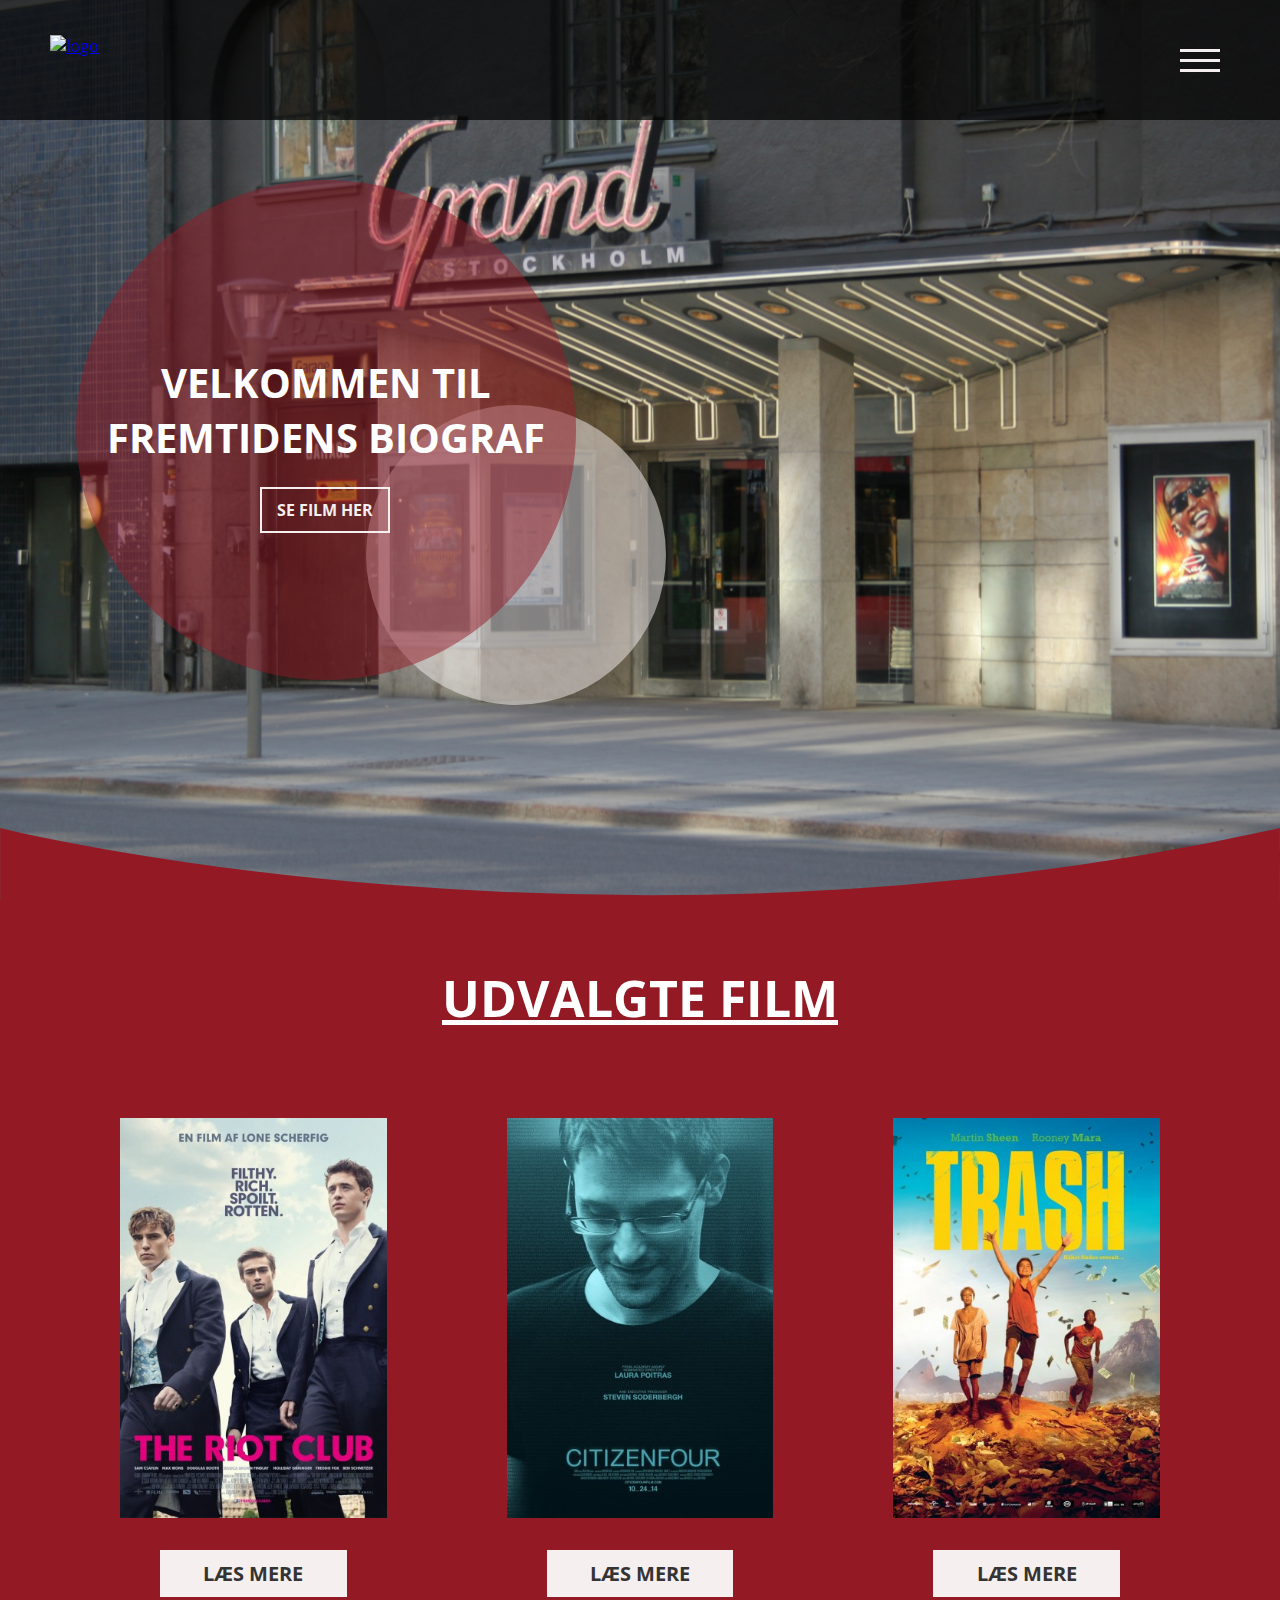
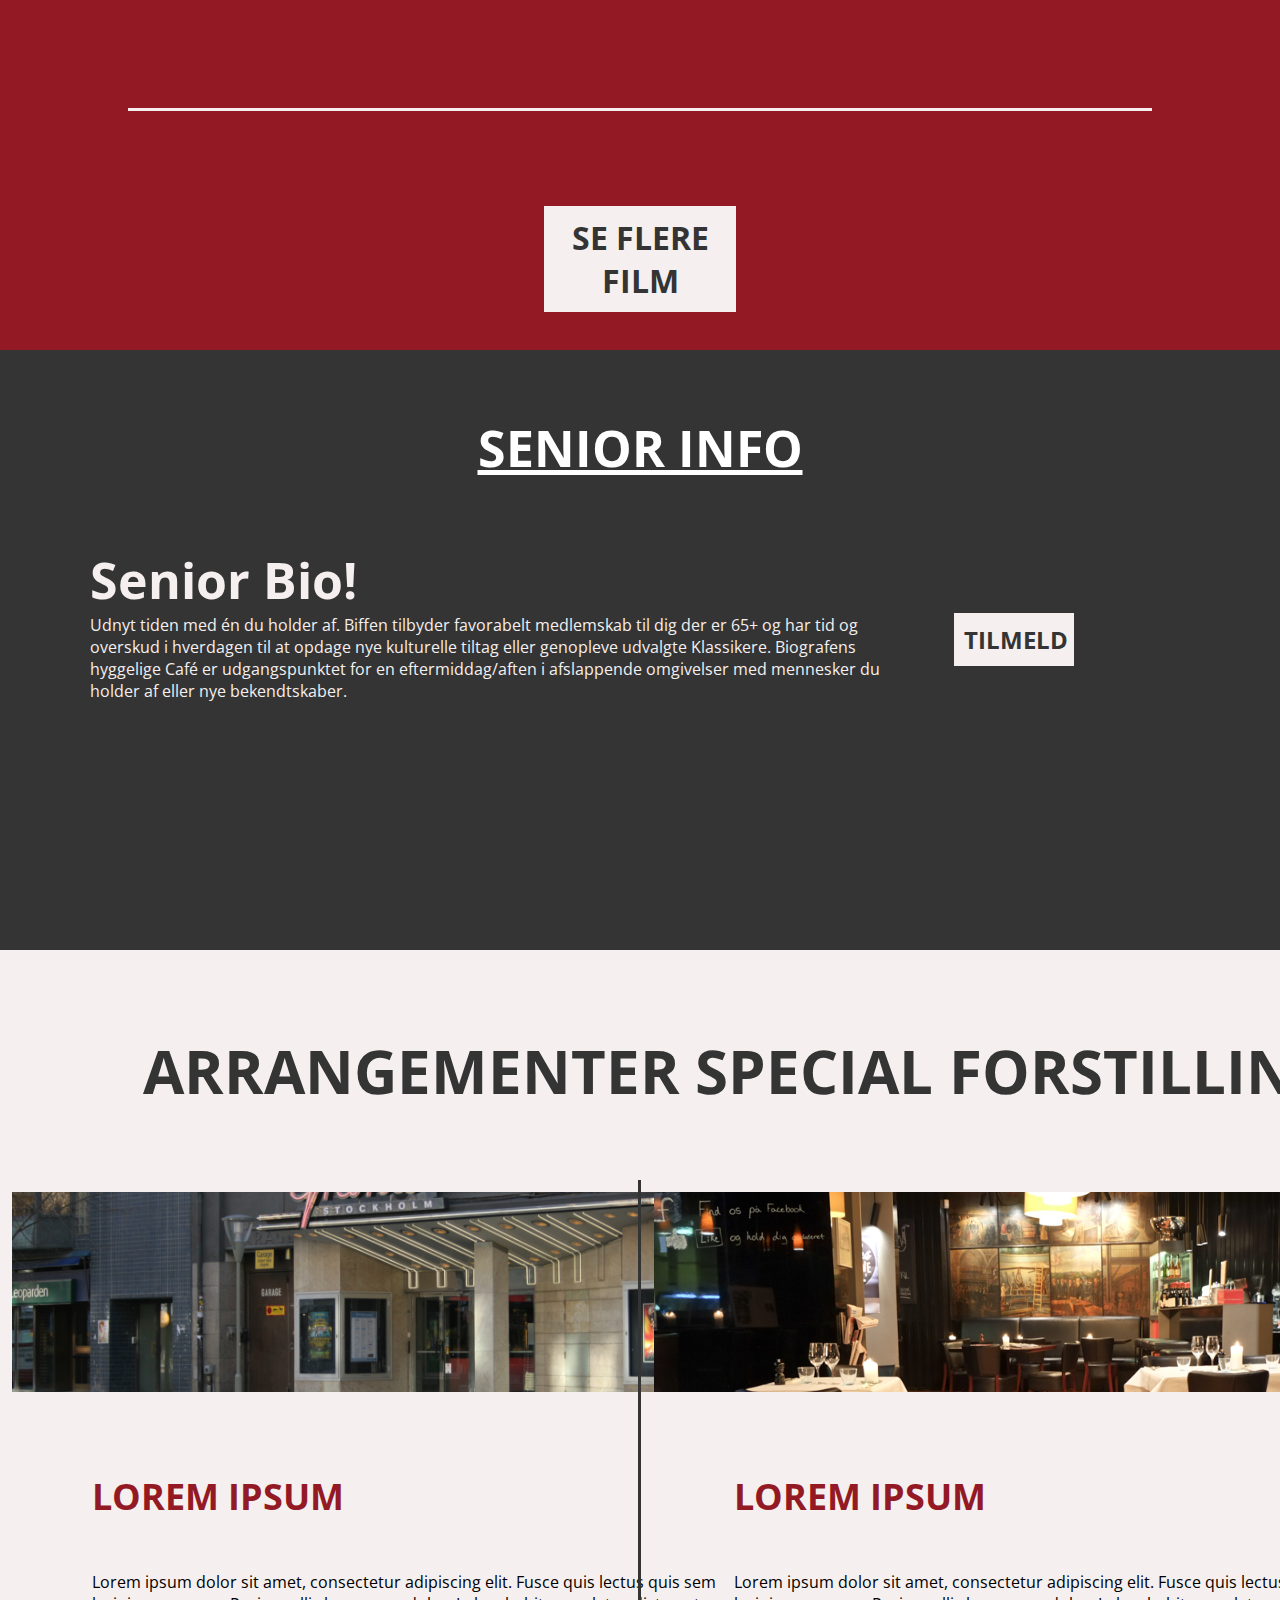
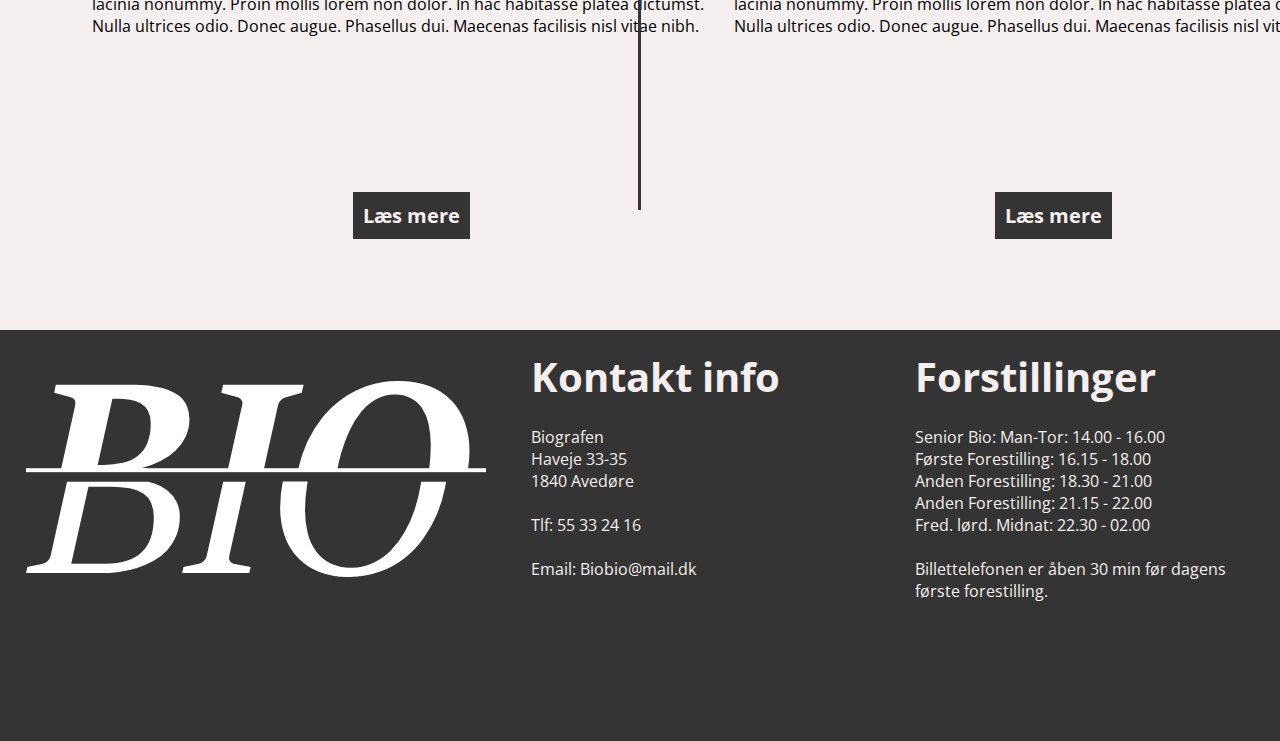
==== index.html @ 758a66e5 "Merge branch 'Oliver' into master" ====
<!DOCTYPE html>
<html lang="en">
<head>
    <meta charset="UTF-8">
    <meta name="viewport" content="width=device-width, initial-scale=1.0">
    <link href="https://fonts.googleapis.com/css2?family=Open+Sans&display=swap" rel="stylesheet">
    <link rel="stylesheet" href="./css/main.css">
    <link rel="stylesheet" href="./css/navfooter.css">
    <title>BioBio</title>
</head>
<body>
    <header>
        <section class="header-container">
            <section class="nav-bg"></section>
            <nav class="navbar">
                <a href="./index.html" class="logo">
                    <img src="./img/biobiologo.svg" alt="logo" />
                </a>
                <div class="hamburger-menu">
                    <div class="line line1"></div>
                    <div class="line line2"></div>
                    <div class="line line3"></div>
                </div>
                
                <ul class="nav-list">
                    <li class="nav-item">
                        <a href="./index.html" class="nav-link">forside</a>
                    </li>
                    <li class="nav-item">
                        <a href="/arrspec.html" class="nav-link">arrangementer</a>
                    </li>
                    <li class="nav-item">
                        <a href="/arrspec.html" class="nav-link">special forstillinger</a>
                    </li>
                    <li class="nav-item">
                        <a href="./film.html" class="nav-link">film</a>
                    </li>
                    <li class="nav-item">
                        <a href="./senior-sign-up.html" class="nav-link">tilmeld</a>
                    </li>
                    <li class="nav-item">
                        <a href="./contact.html" class="nav-link">kontakt</a>
                    </li>
                </ul>
            </nav>
        </section>
    </header>

    <main class="main">
        <section class="hero">
            <div class="hero-circle">
                <section class="hero-content">
                    <h1>Velkommen til <br/> fremtidens biograf</h1>
                    <button onclick="window.location.href='/film.html'"><p>Se film her</p></button>
                </section>
            </div>
            <div class="hero-circle2"></div>
            <img class="section-img" src="./img/Path 7.svg">
        </section>
        
        <section class="highlight-section">
       
            <section class="highlight-header">
                <h3>Udvalgte film</h3>
            </section>
            <section class="highlight-films">

                <section class="highlight-film">
                    <img src="./img/Poster-Riot.jpg" alt="Movie poster">
                    <button onclick="window.location.href='#'">LÆS MERE</button>
                </section>
                <section class="highlight-film">
                    <img src="/img/Poster-Citizenfour.jpg" alt="Movie poster">
                    <button onclick="window.location.href='#'">LÆS MERE</button>
                </section>
                <section class="highlight-film">
                    <img src="/img/Poster-Trash.jpg" alt="Movie poster">
                    <button onclick="window.location.href='#'">LÆS MERE</button>
                </section>
            </section>

                    <div class="section-line"></div>
                    <button onclick="window.location.href='/film.html'">SE FLERE FILM</button>
        </section>

        <section class="senior-section-info">
            <section class="highlight-header">
                <h3>Senior Info</h3>
            </section>
            <section id="senior">
                <article class="senior-info">
                    <h3 class="senior-header">Senior Bio!</h3>
                    <p class="senior-text">
                        Udnyt tiden med én du holder af. Biffen tilbyder favorabelt medlemskab til dig der er 65+ og har tid og overskud i hverdagen til at opdage nye kulturelle tiltag eller genopleve udvalgte Klassikere.
                        Biografens hyggelige Café er udgangspunktet for en eftermiddag/aften i afslappende omgivelser med mennesker du holder af eller nye bekendtskaber.
                    </p>
                </article>
                <section>
                    <button>tilmeld</button>
                </section>
            </section>
        </section>

        <section class="arrspec-section">
            <article class="arrspec-article">
                <div class="arrspec-header">
                    <h2>ARRANGEMENTER</h2>
                </div>
                <img src="./img/arrangementer-pic.png">
                <section class="arrspec-text">
                    <h3>LOREM IPSUM</h3>
                    <p>Lorem ipsum dolor sit amet, consectetur adipiscing elit. 
                        Fusce quis lectus quis sem lacinia nonummy. 
                        Proin mollis lorem non dolor. In hac habitasse 
                        platea dictumst. Nulla ultrices odio. Donec augue. 
                        Phasellus dui. Maecenas facilisis nisl vitae nibh.</p>
                </section>
                <button>Læs mere</button>
            </article>

                <div class="arrspec-middle"></div>

            <article class="arrspec-article">
                <div class="arrspec-header">
                    <h2>SPECIAL FORSTILLINGER</h2>
                </div>
                <img src="./img/Café_01.png">
                <section class="arrspec-text">
                    <h3>LOREM IPSUM</h3>
                    <p>Lorem ipsum dolor sit amet, consectetur adipiscing elit. 
                        Fusce quis lectus quis sem lacinia nonummy. 
                        Proin mollis lorem non dolor. In hac habitasse 
                        platea dictumst. Nulla ultrices odio. Donec augue. 
                        Phasellus dui. Maecenas facilisis nisl vitae nibh.</p>
                </section>
                <div>
                <button>Læs mere</button>
                </div>
            </article>
        </section>
    </main>

    <footer class="footer">
        <section class="footer-logo">
            <img src="./img/BiobioLogo.svg" alt="logo">
        </section>
        <section class="footer-contact">
            <h1 class="footer-header"> Kontakt info</h1>
            <ul>
                <li class="footer-link">
                    <p><br/>
                    Biografen<br/>
                    Haveje 33-35<br/>
                    1840 Avedøre
                    </p>
                </li>
                <li class="footer-link">
                    <p><br/>
                     Tlf: 55 33 24 16   
                    </p>
                </li>
                <li class="footer-link">
                    <p><br/>
                        Email: Biobio@mail.dk
                    </p>
                </li>
            </ul>
        </section>
        <section class="footer-about">
            <h1 class="footer-header"> Forstillinger</h1>
            <ul>
                <li class="footer-link">
                    <p><br/>
                        Senior Bio: Man-Tor: 14.00 - 16.00<br />

                        Første Forestilling: 16.15 - 18.00 <br />
                        Anden Forestilling:	18.30 - 21.00 <br />
                        Anden Forestilling:	21.15 - 22.00 <br />
                        
                        Fred. lørd. Midnat:	22.30 - 02.00 <br/>
                    </p>
                </li>
                <li class="footer-link">
                    <p><br/>
                        Billettelefonen er åben 30 min før dagens første forestilling.  
                    </p>
                </li>
            </ul>
        </section>
    </footer>

    <script src="./js/script.js"></script>
    <script src="./js/nav.js"></script>
</body>
</html>
---- css/main.css ----
* {
  font-family: 'Open Sans', sans-serif;
  padding: 0;
  margin: 0;
}

h1 {
  font-size: 40px;
}

h2 {
  font-size: 60px;
}

h3 {
  font-size: 50px;
}

p {
  font-size: 16px;
}

button {
  cursor: pointer;
}

.hero {
  height: 100vh;
  background-image: url(/img/Biografen_Grand_Stockholm.png);
  background-position: center;
  background-repeat: no-repeat;
  background-size: cover;
}

.section-img {
  position: absolute;
  bottom: -1px;
  left: 0;
  width: 100%;
}

.hero-circle {
  position: absolute;
  top: 20%;
  right: 55%;
  color: white;
  z-index: 4;
  border-radius: 50%;
  background-color: rgba(147, 26, 37, 0.5);
  height: 500px;
  width: 500px;
}

.hero-circle2 {
  position: absolute;
  top: 45%;
  right: 48%;
  color: white;
  z-index: 3;
  border-radius: 50%;
  background-color: rgba(245, 239, 239, 0.5);
  height: 300px;
  width: 300px;
}

.hero-content {
  margin: 6%;
  margin-top: 35%;
}

.hero-content button {
  background-color: transparent;
  padding: 10px;
  padding-left: 15px;
  padding-right: 15px;
  border: 2px solid #f5efef;
  color: #f5efef;
  text-transform: uppercase;
  margin-left: 35%;
  margin-top: 5%;
  font-weight: bold;
  cursor: pointer;
}

.hero-content button:hover {
  background-color: #f5efef;
  color: #931a25;
  border-color: transparent;
}

.hero-content h1 {
  font-weight: bold;
  text-transform: uppercase;
  text-align: center;
}

.highlight-section {
  position: relative;
  width: 100%;
  height: 1050px;
  background-color: #931a25;
  display: -ms-grid;
  display: grid;
}

.highlight-section button {
  width: 15%;
  font-size: 32px;
  font-weight: bolder;
  margin: auto;
  padding: 10px;
  color: #343434;
  background-color: #f5efef;
  border: none;
  margin-bottom: 3%;
}

.highlight-section button:hover {
  color: #f5efef;
  background-color: #343434;
}

.highlight-header {
  display: -ms-grid;
  display: grid;
  -webkit-box-pack: center;
      -ms-flex-pack: center;
          justify-content: center;
  color: white;
  padding: 5%;
  text-decoration: underline;
  text-transform: uppercase;
}

.highlight-films {
  display: -ms-grid;
  display: grid;
  -ms-grid-columns: auto auto auto;
      grid-template-columns: auto auto auto;
  -webkit-box-pack: space-evenly;
      -ms-flex-pack: space-evenly;
          justify-content: space-evenly;
}

.highlight-film {
  display: -ms-grid;
  display: grid;
  -ms-grid-rows: auto auto;
      grid-template-rows: auto auto;
}

.highlight-film img {
  height: 400px;
}

.highlight-film button {
  width: 70%;
  padding: 10px;
  font-size: 20px;
  font-weight: bolder;
  margin: auto;
  margin-top: 20px;
  border: none;
  color: #343434;
  background-color: #f5efef;
}

.highlight-film button:hover {
  color: #f5efef;
  background-color: #343434;
}

.section-line {
  height: 3px;
  width: 80%;
  background-color: #f5efef;
  margin: auto;
  margin-top: 100px;
  margin-bottom: 50px;
}

.senior-section-info {
  width: 100%;
  height: 600px;
  background-color: #343434;
}

#senior {
  display: -ms-grid;
  display: grid;
  -ms-grid-columns: 70% 30%;
      grid-template-columns: 70% 30%;
  -webkit-box-align: center;
      -ms-flex-align: center;
          align-items: center;
}

#senior button {
  margin-left: 15%;
  margin-top: 8%;
  padding: 10px;
  width: 120px;
  font-size: 24px;
  text-transform: uppercase;
  font-weight: bolder;
  border: none;
  color: #343434;
  background-color: #f5efef;
}

#senior button:hover {
  color: #f5efef;
  background-color: #343434;
  border: 2px solid #f5efef;
}

.senior-info {
  display: -ms-grid;
  display: grid;
  color: #f5efef;
  margin-left: 10%;
  -webkit-box-pack: center;
      -ms-flex-pack: center;
          justify-content: center;
}

.arrspec-section {
  width: 100%;
  height: 100vh;
  background-color: #f5efef;
  display: -ms-grid;
  display: grid;
  padding-top: 80px;
  -ms-grid-columns: 48% 4px 48%;
      grid-template-columns: 48% 4px 48%;
  -webkit-box-pack: space-evenly;
      -ms-flex-pack: space-evenly;
          justify-content: space-evenly;
}

.arrspec-article {
  display: -ms-grid;
  display: grid;
  justify-items: center;
  -ms-grid-rows: auto;
      grid-template-rows: auto;
  height: 400px;
}

.arrspec-article button {
  padding: 10px;
  font-size: 20px;
  font-weight: bolder;
  margin: auto;
  margin-top: 20px;
  border: none;
  color: #f5efef;
  background-color: #343434;
}

.arrspec-article button:hover {
  color: #343434;
  background-color: #f5efef;
  border: 2px solid #343434;
}

.arrspec-article img {
  margin-top: 10%;
}

.arrspec-middle {
  height: 70%;
  width: 3px;
  background-color: #343434;
  margin-top: 150px;
}

.arrspec-header {
  color: #343434;
  margin: auto;
}

.arrspec-text {
  height: 300px;
  margin-top: 10%;
}

.arrspec-text h3 {
  color: #931a25;
  margin: auto;
  width: 80%;
  font-size: 36px;
}

.arrspec-text p {
  margin: auto;
  margin-top: 50px;
  width: 80%;
}

@media (max-device-width: 667px) {
  .nav-link {
    font-size: 24px;
  }
  .hero {
    height: 375px;
  }
  .section-img {
    position: absolute;
    top: 355px;
    width: 100%;
  }
  .hero-circle {
    position: absolute;
    top: 15%;
    right: 20%;
    color: white;
    z-index: 4;
    border-radius: 50%;
    background-color: rgba(147, 26, 37, 0.5);
    height: 200px;
    width: 200px;
  }
  .hero-circle2 {
    position: absolute;
    top: 30%;
    right: 10%;
    color: white;
    z-index: 3;
    border-radius: 50%;
    background-color: rgba(245, 239, 239, 0.5);
    height: 100px;
    width: 100px;
  }
  .hero-content {
    margin: 1%;
    margin-top: 35%;
  }
  .hero-content button {
    background-color: transparent;
    padding: 2px;
    padding-left: 5px;
    padding-right: 5px;
    margin-left: 25%;
    margin-top: 5%;
  }
  .hero-content button p {
    font-size: 10px;
  }
  .hero-content h1 {
    margin-left: 5%;
    font-size: 16px;
  }
  .highlight-section {
    position: relative;
    width: 100%;
    height: 1400px;
    background-color: #931a25;
    display: -ms-grid;
    display: grid;
  }
  .highlight-section button {
    width: 40%;
    height: 45px;
    font-size: 18px;
    font-weight: bolder;
    margin-top: 20px;
    padding: 8px;
    color: #f5efef;
    background-color: #343434;
    border: 1px solid #f5efef;
    margin-bottom: 50px;
  }
  .highlight-section button:hover {
    color: #343434;
    background-color: #f5efef;
  }
  .highlight-header {
    display: -ms-grid;
    display: grid;
    -webkit-box-pack: center;
        -ms-flex-pack: center;
            justify-content: center;
    color: white;
    padding: 5%;
    text-decoration: underline;
    text-transform: uppercase;
  }
  .highlight-header h3 {
    font-size: 24px;
  }
  .highlight-films {
    display: -ms-grid;
    display: grid;
    -ms-grid-columns: auto;
        grid-template-columns: auto;
    -webkit-box-pack: space-evenly;
        -ms-flex-pack: space-evenly;
            justify-content: space-evenly;
  }
  .highlight-film {
    display: -ms-grid;
    display: grid;
    -ms-grid-rows: auto auto;
        grid-template-rows: auto auto;
  }
  .highlight-film img {
    height: 300px;
  }
  .highlight-film button {
    width: 70%;
    padding: 5px;
    font-size: 16px;
    font-weight: bolder;
    margin: auto;
    margin-top: 20px;
    margin-bottom: 20px;
    border: none;
    color: #343434;
    background-color: #f5efef;
  }
  .highlight-film button:hover {
    color: #f5efef;
    background-color: #343434;
  }
  .section-line {
    height: 3px;
    width: 80%;
    background-color: #f5efef;
    margin: auto;
    margin-top: 30px;
  }
  .senior-section-info {
    height: 500px;
  }
  #senior {
    -ms-grid-columns: auto;
        grid-template-columns: auto;
  }
  .senior-info {
    display: -ms-grid;
    display: grid;
    color: #f5efef;
    margin-left: 10%;
    -webkit-box-pack: center;
        -ms-flex-pack: center;
            justify-content: center;
    height: 300px;
  }
  .senior-info .senior-header {
    font-size: 24px;
  }
  .senior-info .senior-text {
    font-size: 16px;
    margin-top: 5%;
  }
  .arrspec-section {
    width: 100%;
    height: 1300px;
    background-color: #f5efef;
    display: -ms-grid;
    display: grid;
    padding-top: 80px;
    -ms-grid-columns: auto;
        grid-template-columns: auto;
    -webkit-box-pack: space-evenly;
        -ms-flex-pack: space-evenly;
            justify-content: space-evenly;
  }
  .arrspec-article {
    display: -ms-grid;
    display: grid;
    justify-items: center;
    -ms-grid-rows: auto;
        grid-template-rows: auto;
    height: 400px;
  }
  .arrspec-article button {
    padding: 10px;
    font-size: 20px;
    font-weight: bolder;
    margin: auto;
    margin-top: 50px;
    border: none;
    color: #f5efef;
    background-color: #343434;
  }
  .arrspec-article button:hover {
    color: #343434;
    background-color: #f5efef;
    border: 2px solid #343434;
  }
  .arrspec-article img {
    margin-top: 10%;
    width: 90%;
  }
  .arrspec-middle {
    height: 3px;
    width: 70%;
    background-color: #343434;
    margin: 0;
    margin-left: auto;
    margin-right: auto;
  }
  .arrspec-header {
    color: #343434;
    margin: auto;
  }
  .arrspec-header h2 {
    font-size: 24px;
  }
  .arrspec-text {
    height: 200px;
    margin-top: 10%;
  }
  .arrspec-text h3 {
    color: #931a25;
    margin: auto;
    width: 80%;
    font-size: 20px;
  }
  .arrspec-text p {
    margin: auto;
    margin-top: 50px;
    width: 80%;
    font-size: 16px;
  }
}
---- css/navfooter.css ----
* {
  font-family: 'Open Sans', sans-serif;
  padding: 0;
  margin: 0;
}

h1 {
  font-size: 40px;
}

h2 {
  font-size: 60px;
}

h3 {
  font-size: 50px;
}

p {
  font-size: 16px;
}

.navbar {
  width: 100%;
  height: 100%;
  background-color: black;
  position: fixed;
  right: -100%;
  display: -webkit-box;
  display: -ms-flexbox;
  display: flex;
  -webkit-box-pack: center;
      -ms-flex-pack: center;
          justify-content: center;
  -webkit-box-align: center;
      -ms-flex-align: center;
          align-items: center;
  -webkit-transition: right 0.8s cubic-bezier(0.42, 0.01, 0.57, 0.99);
  transition: right 0.8s cubic-bezier(0.42, 0.01, 0.57, 0.99);
  z-index: 30;
}

.change {
  right: 0;
}

.logo {
  height: 50px;
  position: fixed;
  top: 35px;
  left: 50px;
  display: -webkit-box;
  display: -ms-flexbox;
  display: flex;
}

.hamburger-menu {
  width: 40px;
  height: 30px;
  position: fixed;
  top: 45px;
  right: 60px;
  cursor: pointer;
  display: -webkit-box;
  display: -ms-flexbox;
  display: flex;
  -webkit-box-orient: vertical;
  -webkit-box-direction: normal;
      -ms-flex-direction: column;
          flex-direction: column;
  -ms-flex-pack: distribute;
      justify-content: space-around;
}

.nav-bg {
  height: 120px;
  width: 100%;
  opacity: 0.7;
  position: fixed;
  background-color: black;
  z-index: 20;
}

.line {
  width: 100%;
  height: 3px;
  background: #f5efef;
  -webkit-transition: all 0.8s;
  transition: all 0.8s;
}

.change .line1 {
  -webkit-transform: rotateZ(-45deg) translate(-8px, 6px);
          transform: rotateZ(-45deg) translate(-8px, 6px);
}

.change .line2 {
  opacity: 0;
}

.change .line3 {
  -webkit-transform: rotateZ(45deg) translate(-8px, -6px);
          transform: rotateZ(45deg) translate(-8px, -6px);
}

.nav-list {
  text-align: center;
}

.nav-item {
  list-style: none;
  margin: 35px;
}

.nav-link {
  text-decoration: none;
  font-size: 40px;
  font-weight: bold;
  color: #eee;
  font-weight: 300;
  letter-spacing: 1px;
  text-transform: uppercase;
  position: relative;
  padding: 3px 0;
}

.nav-link::before,
.nav-link::after {
  content: '';
  width: 100%;
  height: 3px;
  background: #931a25;
  position: absolute;
  left: 0;
  -webkit-transform: scaleX(0);
          transform: scaleX(0);
  -webkit-transition: -webkit-transform .5s;
  transition: -webkit-transform .5s;
  transition: transform .5s;
  transition: transform .5s, -webkit-transform .5s;
}

.nav-link::after {
  bottom: 0;
  -webkit-transform-origin: right;
          transform-origin: right;
}

.nav-link::before {
  top: 0;
  -webkit-transform-origin: left;
          transform-origin: left;
}

.nav-link:hover::before,
.nav-link:hover::after {
  -webkit-transform: scaleX(1);
          transform: scaleX(1);
}

.footer {
  display: -ms-grid;
  display: grid;
  -ms-grid-columns: 40% 30% 30%;
      grid-template-columns: 40% 30% 30%;
  height: 411px;
  width: 100%;
  background-color: #343434;
}

.footer-logo {
  margin: 5%;
  margin-top: 10%;
  background-color: transparent;
}

.footer-contact {
  background-color: transparent;
  margin: 5%;
}

.footer-about {
  background-color: transparent;
  margin: 5%;
}

.footer-link {
  list-style: none;
  color: #f5efef;
}

.footer-header {
  color: #f5efef;
}

@media (max-device-width: 667px) {
  .nav-link {
    text-decoration: none;
    font-size: 24px;
    font-weight: bold;
    color: #eee;
    font-weight: 300;
    letter-spacing: 1px;
    text-transform: uppercase;
    position: relative;
    padding: 3px 0;
  }
  .footer {
    display: -ms-grid;
    display: grid;
    -ms-grid-columns: auto;
        grid-template-columns: auto;
    height: 700px;
  }
  .footer-link p {
    font-size: 14px;
  }
  .footer-header {
    font-size: 24px;
  }
}
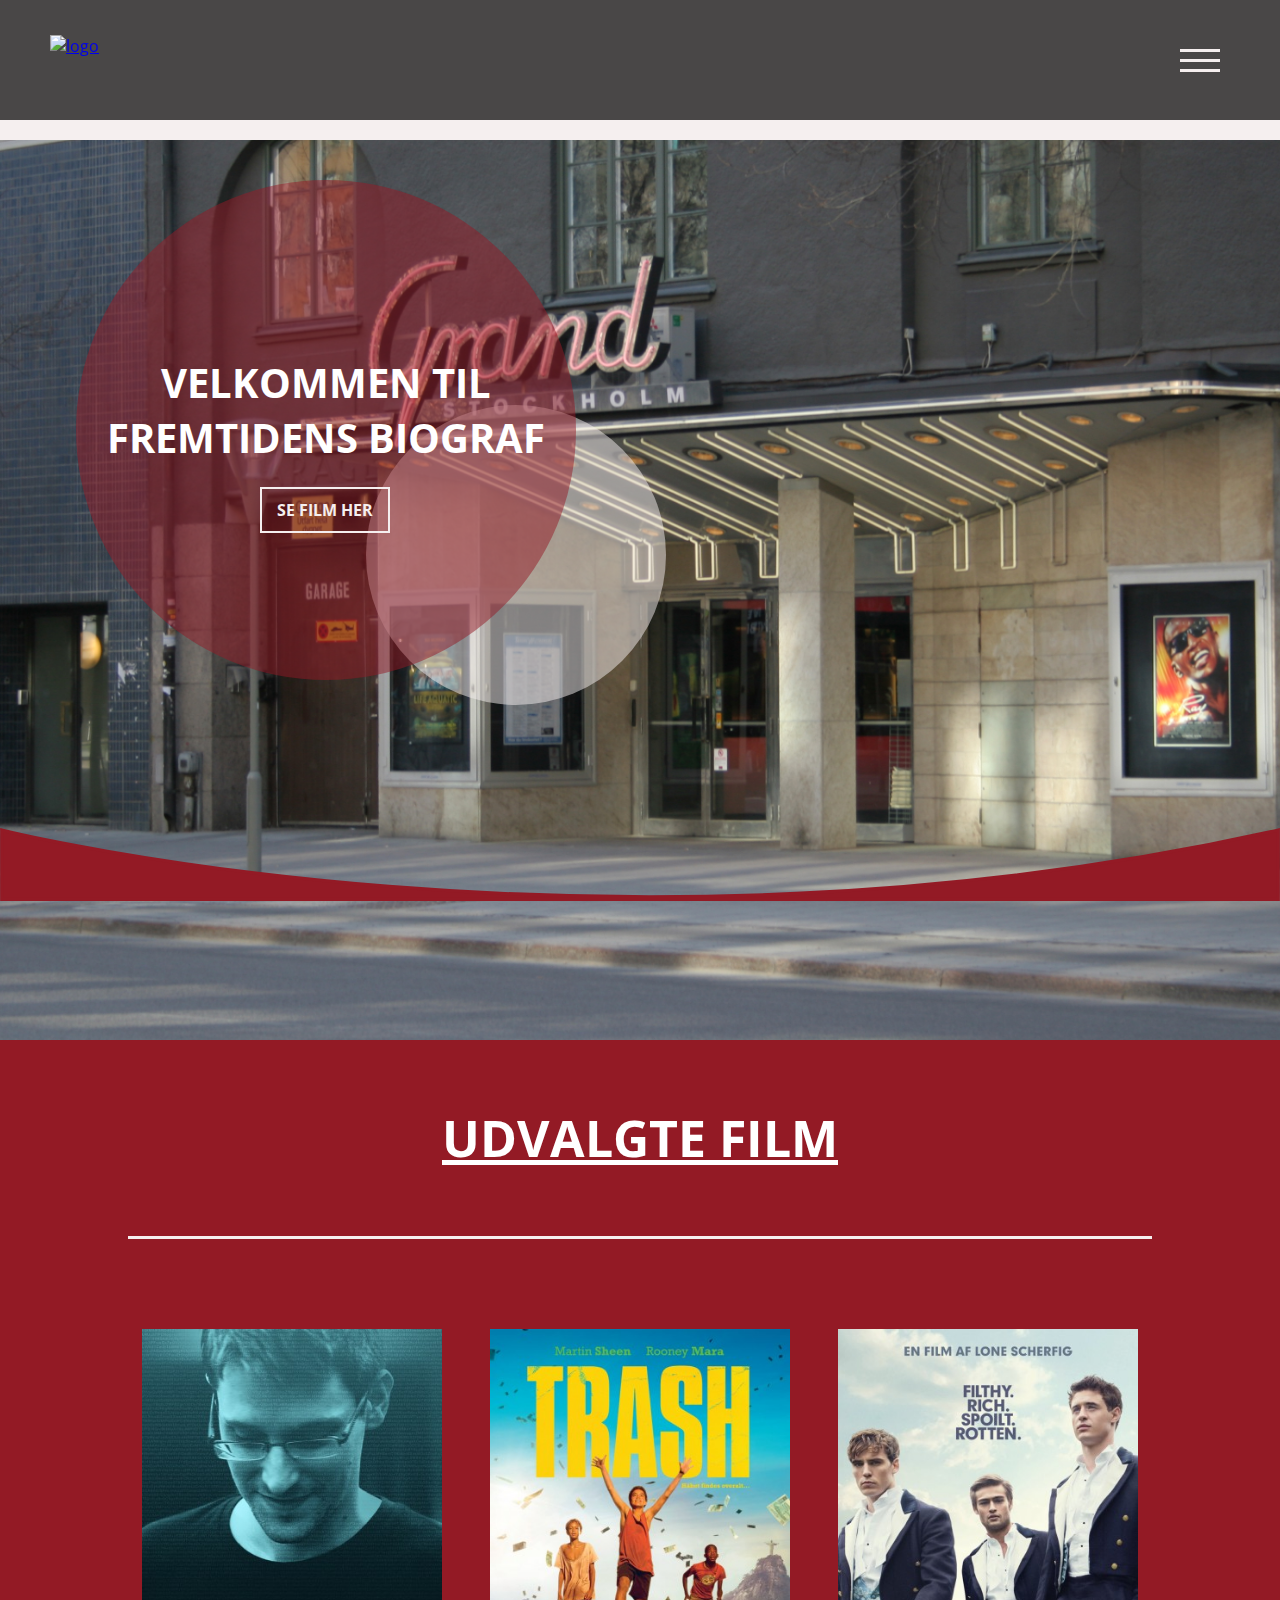
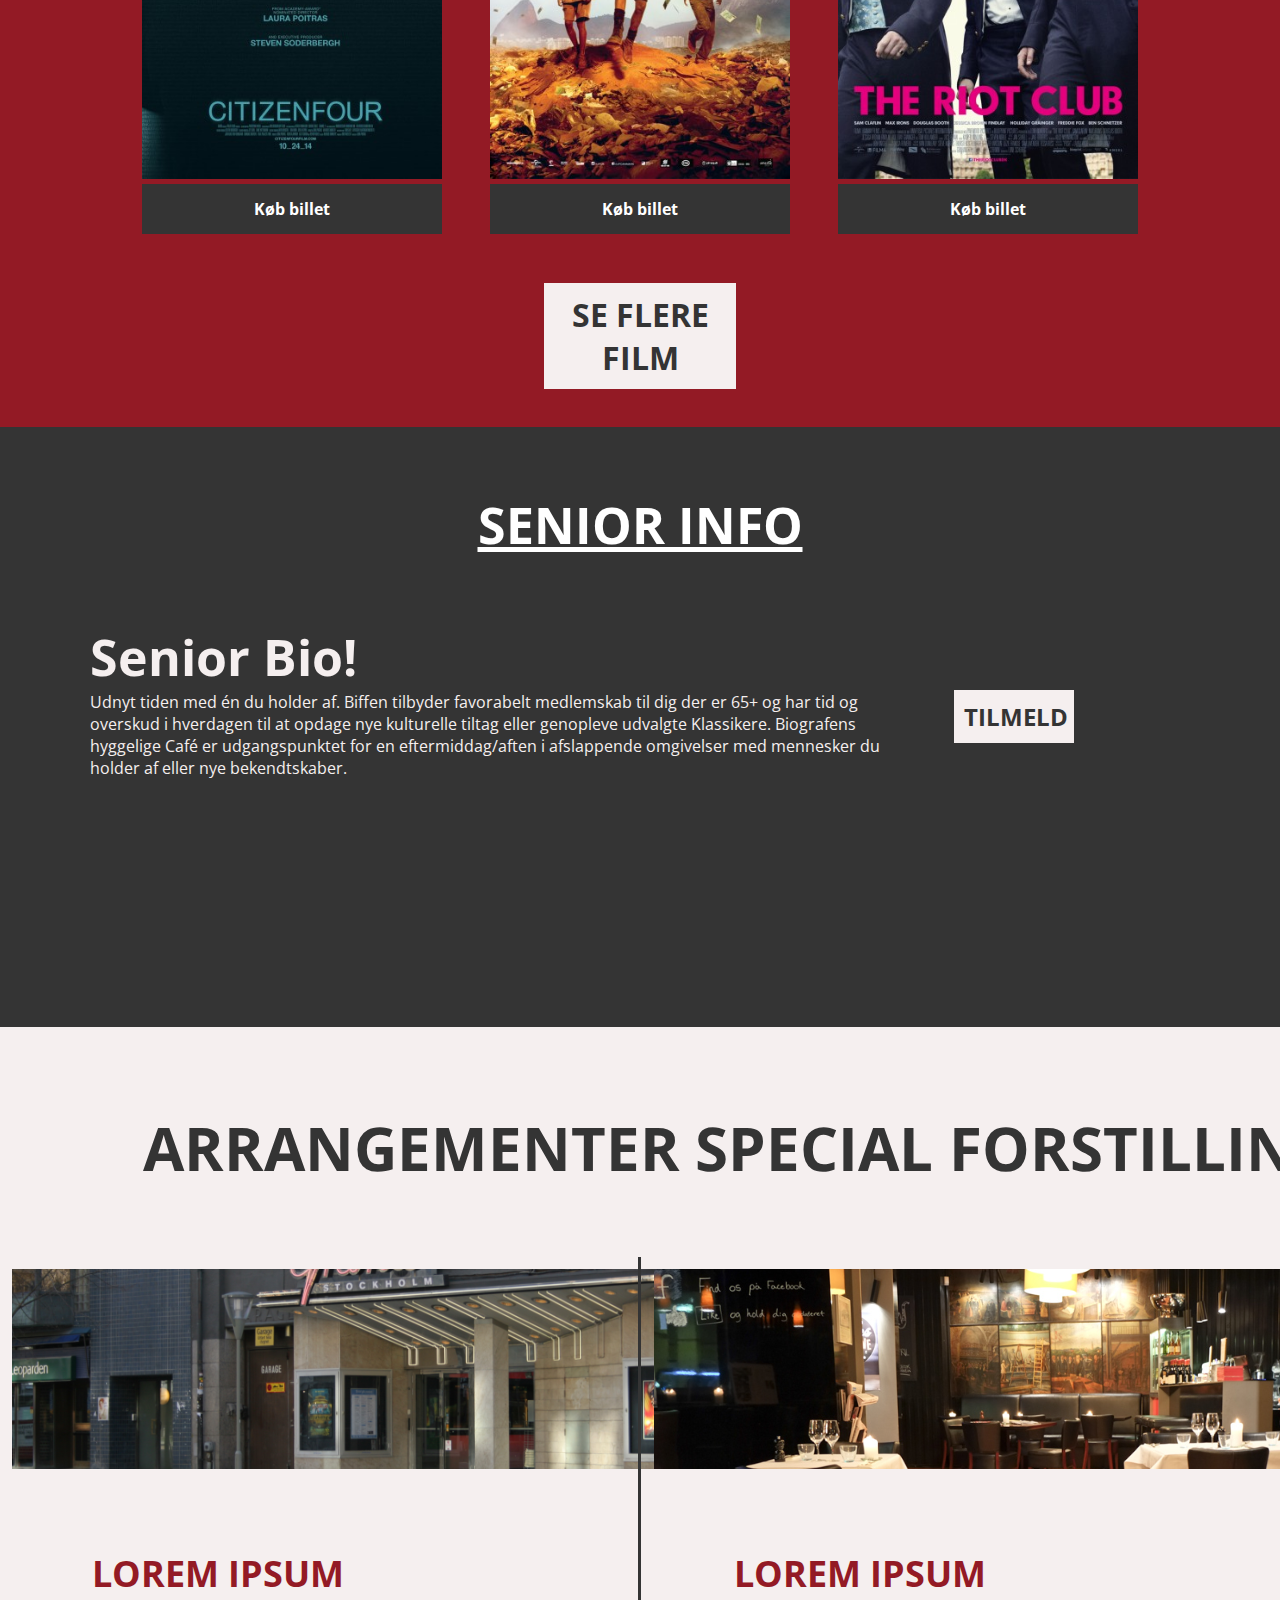
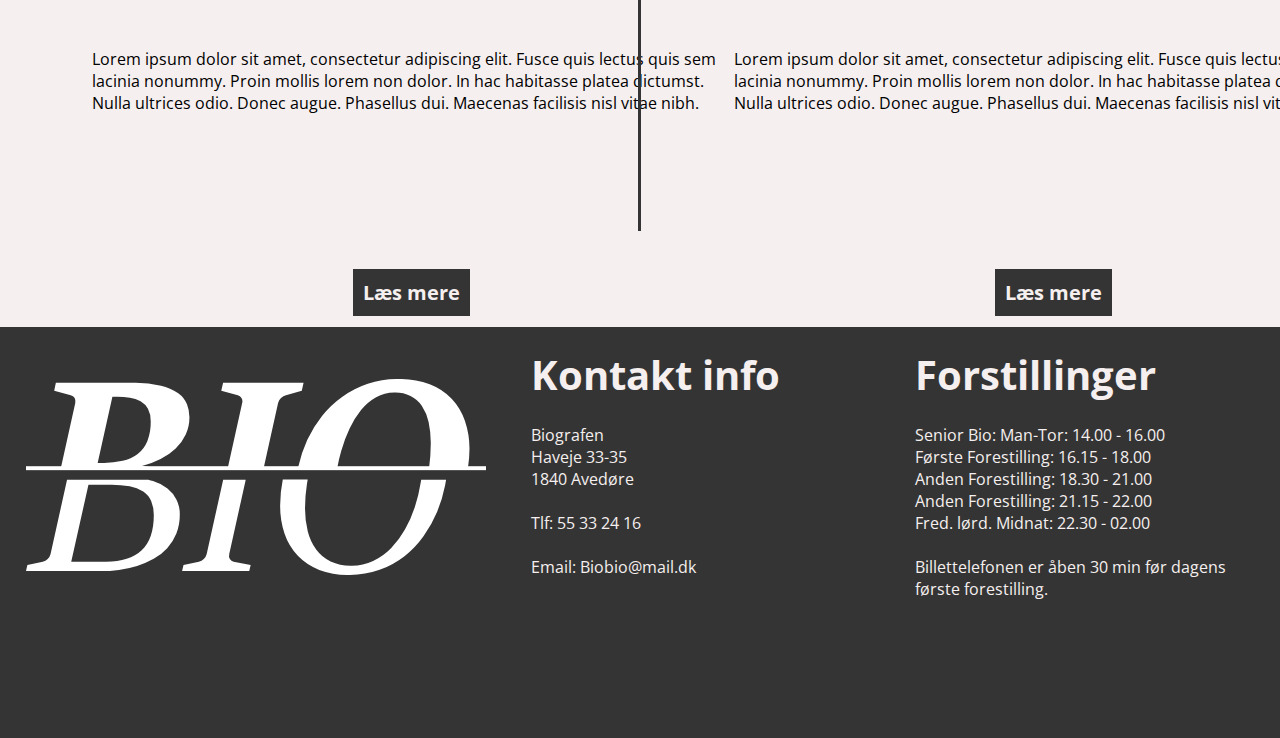
==== commit 9b6698e1: "fix-mb" ====
--- a/index.html
+++ b/index.html
@@ -5,6 +5,7 @@
     <meta name="viewport" content="width=device-width, initial-scale=1.0">
     <link href="https://fonts.googleapis.com/css2?family=Open+Sans&display=swap" rel="stylesheet">
     <link rel="stylesheet" href="./css/main.css">
+    <link rel="stylesheet" href="./css/arrFilm.css">
     <link rel="stylesheet" href="./css/navfooter.css">
     <title>BioBio</title>
 </head>
@@ -27,10 +28,10 @@
                         <a href="./index.html" class="nav-link">forside</a>
                     </li>
                     <li class="nav-item">
-                        <a href="/arrspec.html" class="nav-link">arrangementer</a>
+                        <a href="./arrspec.html" class="nav-link">arrangementer</a>
                     </li>
                     <li class="nav-item">
-                        <a href="/arrspec.html" class="nav-link">special forstillinger</a>
+                        <a href="./salene.html" class="nav-link">salene</a>
                     </li>
                     <li class="nav-item">
                         <a href="./film.html" class="nav-link">film</a>
@@ -63,23 +64,10 @@
             <section class="highlight-header">
                 <h3>Udvalgte film</h3>
             </section>
-            <section class="highlight-films">
-
-                <section class="highlight-film">
-                    <img src="./img/Poster-Riot.jpg" alt="Movie poster">
-                    <button onclick="window.location.href='#'">LÆS MERE</button>
-                </section>
-                <section class="highlight-film">
-                    <img src="/img/Poster-Citizenfour.jpg" alt="Movie poster">
-                    <button onclick="window.location.href='#'">LÆS MERE</button>
-                </section>
-                <section class="highlight-film">
-                    <img src="/img/Poster-Trash.jpg" alt="Movie poster">
-                    <button onclick="window.location.href='#'">LÆS MERE</button>
-                </section>
-            </section>
-
-                    <div class="section-line"></div>
+            <div class="fixi">
+                <div class="section-line"></div>    
+                <div class="movie-container"></div>
+            </div>
                     <button onclick="window.location.href='/film.html'">SE FLERE FILM</button>
         </section>
 
@@ -96,7 +84,7 @@
                     </p>
                 </article>
                 <section>
-                    <button>tilmeld</button>
+                    <button onclick="window.location.href='./senior-sign-up.html'">tilmeld</button>
                 </section>
             </section>
         </section>
@@ -115,7 +103,7 @@
                         platea dictumst. Nulla ultrices odio. Donec augue. 
                         Phasellus dui. Maecenas facilisis nisl vitae nibh.</p>
                 </section>
-                <button>Læs mere</button>
+                <button onclick="window.location.href='./arrspec.html'">Læs mere</button>
             </article>
 
                 <div class="arrspec-middle"></div>
@@ -134,7 +122,7 @@
                         Phasellus dui. Maecenas facilisis nisl vitae nibh.</p>
                 </section>
                 <div>
-                <button>Læs mere</button>
+                <button onclick="window.location.href='./arrspec.html'">Læs mere</button>
                 </div>
             </article>
         </section>
@@ -188,8 +176,8 @@
             </ul>
         </section>
     </footer>
-
-    <script src="./js/script.js"></script>
+    <script src="./js/movieArr.js"></script>
+    <script src="./js/forsideFilm.js"></script>
     <script src="./js/nav.js"></script>
 </body>
 </html>--- a/css/main.css
+++ b/css/main.css
@@ -26,7 +26,7 @@
 
 .hero {
   height: 100vh;
-  background-image: url(/img/Biografen_Grand_Stockholm.png);
+  background-image: url(../img/Biografen_Grand_Stockholm.png);
   background-position: center;
   background-repeat: no-repeat;
   background-size: cover;
@@ -97,7 +97,7 @@
 .highlight-section {
   position: relative;
   width: 100%;
-  height: 1050px;
+  height: auto;
   background-color: #931a25;
   display: -ms-grid;
   display: grid;
@@ -142,6 +142,20 @@
           justify-content: space-evenly;
 }
 
+.fixi .movie-container .productContainer .orderBtn {
+  background-color: #343434 !important;
+}
+
+.fixi {
+  padding-top: 0px;
+  max-width: 100% !important;
+}
+
+.fixi .movie-container {
+  max-width: 100% !important;
+  border: none;
+}
+
 .highlight-film {
   display: -ms-grid;
   display: grid;
@@ -175,7 +189,6 @@
   width: 80%;
   background-color: #f5efef;
   margin: auto;
-  margin-top: 100px;
   margin-bottom: 50px;
 }
 
@@ -354,7 +367,7 @@
   .highlight-section {
     position: relative;
     width: 100%;
-    height: 1400px;
+    height: auto;
     background-color: #931a25;
     display: -ms-grid;
     display: grid;
--- a/css/arrFilm.css
+++ b/css/arrFilm.css
@@ -0,0 +1,149 @@
+* {
+  -webkit-box-sizing: border-box;
+          box-sizing: border-box;
+}
+
+.main {
+  padding-top: 140px;
+  background: #F5EFEF;
+}
+
+.main .title-film {
+  width: 80%;
+  margin: 0 auto;
+}
+
+.movie-container {
+  display: -ms-grid;
+  display: grid;
+  -ms-grid-columns: (minmax(300px, 1fr))[auto-fit];
+      grid-template-columns: repeat(auto-fit, minmax(300px, 1fr));
+  -ms-grid-rows: auto;
+      grid-template-rows: auto;
+  gap: 20px;
+  width: 80%;
+  margin: 0 auto;
+  border-top: 2px solid black;
+  padding-top: 40px;
+  margin-bottom: 40px;
+}
+
+.movie-container img {
+  z-index: -1;
+  height: auto;
+  width: 300px;
+  -o-object-fit: cover;
+     object-fit: cover;
+  overflow: hidden;
+  opacity: 1;
+}
+
+.movie-container .productContainer {
+  -webkit-box-pack: center;
+      -ms-flex-pack: center;
+          justify-content: center;
+  -webkit-box-align: center;
+      -ms-flex-align: center;
+          align-items: center;
+  margin: 0 auto;
+}
+
+.movie-container .productContainer .orderBtn {
+  display: block;
+  width: 100%;
+  border: none;
+  background-color: #931A25;
+  padding: 14px 28px;
+  font-size: 16px;
+  cursor: pointer;
+  text-align: center;
+}
+
+.movie-container .productContainer .orderBtn .anchor,
+.movie-container .productContainer .orderBtn .anchor:link,
+.movie-container .productContainer .orderBtn .anchor:visited {
+  color: #fff;
+  text-decoration: none;
+}
+
+.movie-container .productContainer .card {
+  display: inline-block;
+}
+
+.movie-container .productContainer .text {
+  text-align: center;
+}
+
+.movie-container .productContainer p {
+  color: rgba(0, 0, 0, 0.7);
+}
+
+.movie-container .productContainer h3 {
+  color: #252525;
+  text-transform: capitalize;
+  padding: 8px 0 0;
+  margin: 0;
+}
+
+.movie-container .productContainer h4 {
+  color: #252525;
+  font-weight: 600;
+  margin: 0;
+  text-transform: capitalize;
+}
+
+.btn-container {
+  display: -webkit-box;
+  display: -ms-flexbox;
+  display: flex;
+  -ms-flex-wrap: wrap;
+      flex-wrap: wrap;
+  margin: 20px;
+  -webkit-box-pack: center;
+      -ms-flex-pack: center;
+          justify-content: center;
+  -webkit-box-align: center;
+      -ms-flex-align: center;
+          align-items: center;
+  padding-bottom: 20px;
+}
+
+.btn-container .filter-btn,
+.btn-container .selector {
+  display: block;
+  width: 200px;
+  margin: 10px;
+  border: none;
+  background-color: #343434;
+  padding: 8px 20px;
+  font-size: 16px;
+  text-transform: uppercase;
+  color: #fff;
+  font-weight: 600;
+  cursor: pointer;
+  text-align: center;
+}
+
+.btn-container .filter-btn .anchor,
+.btn-container .filter-btn .anchor:link,
+.btn-container .filter-btn .anchor:visited,
+.btn-container .selector .anchor,
+.btn-container .selector .anchor:link,
+.btn-container .selector .anchor:visited {
+  color: #fff;
+  text-decoration: none;
+}
+
+.btn-container .filter-btn:focus,
+.btn-container .selector:focus {
+  background-color: #931A25;
+}
+
+.btn-container .selector {
+  background-color: #931A25;
+  outline: none;
+}
+
+.btn-container .selector option {
+  background-color: #343434;
+}
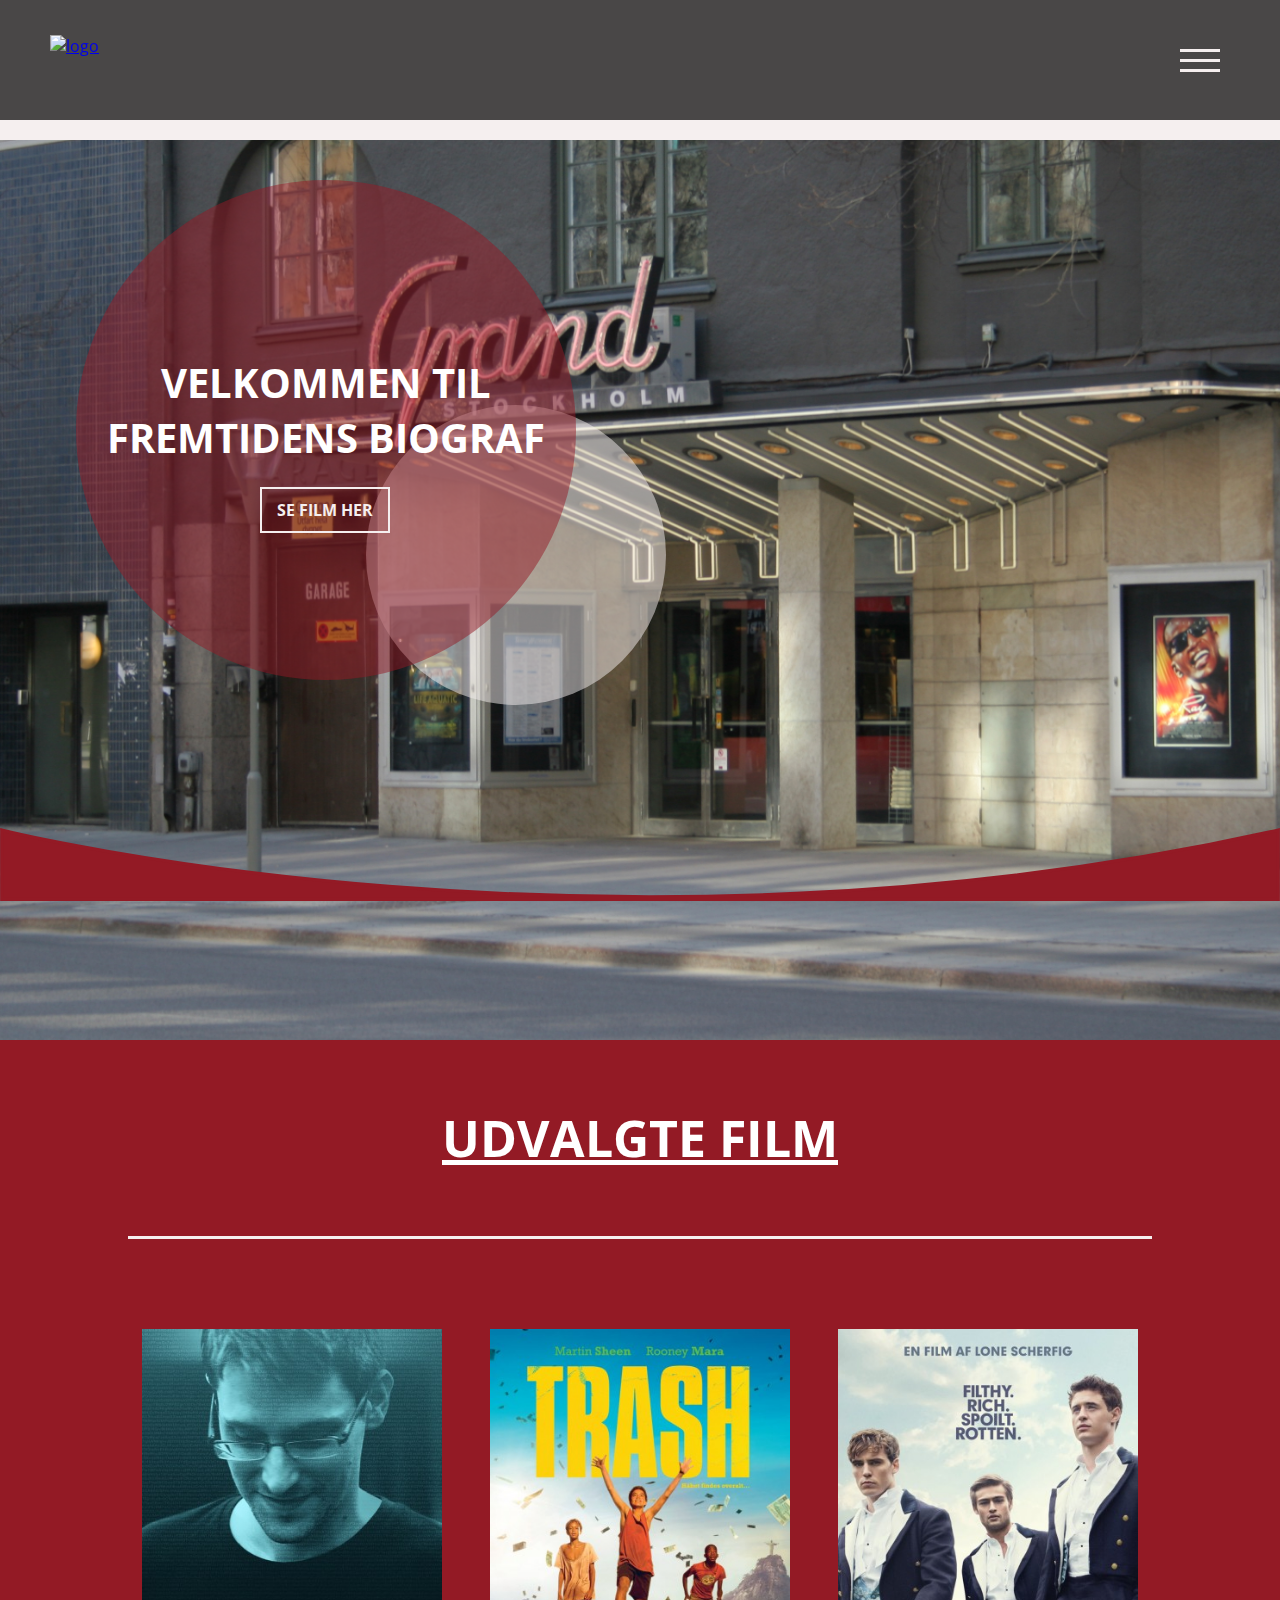
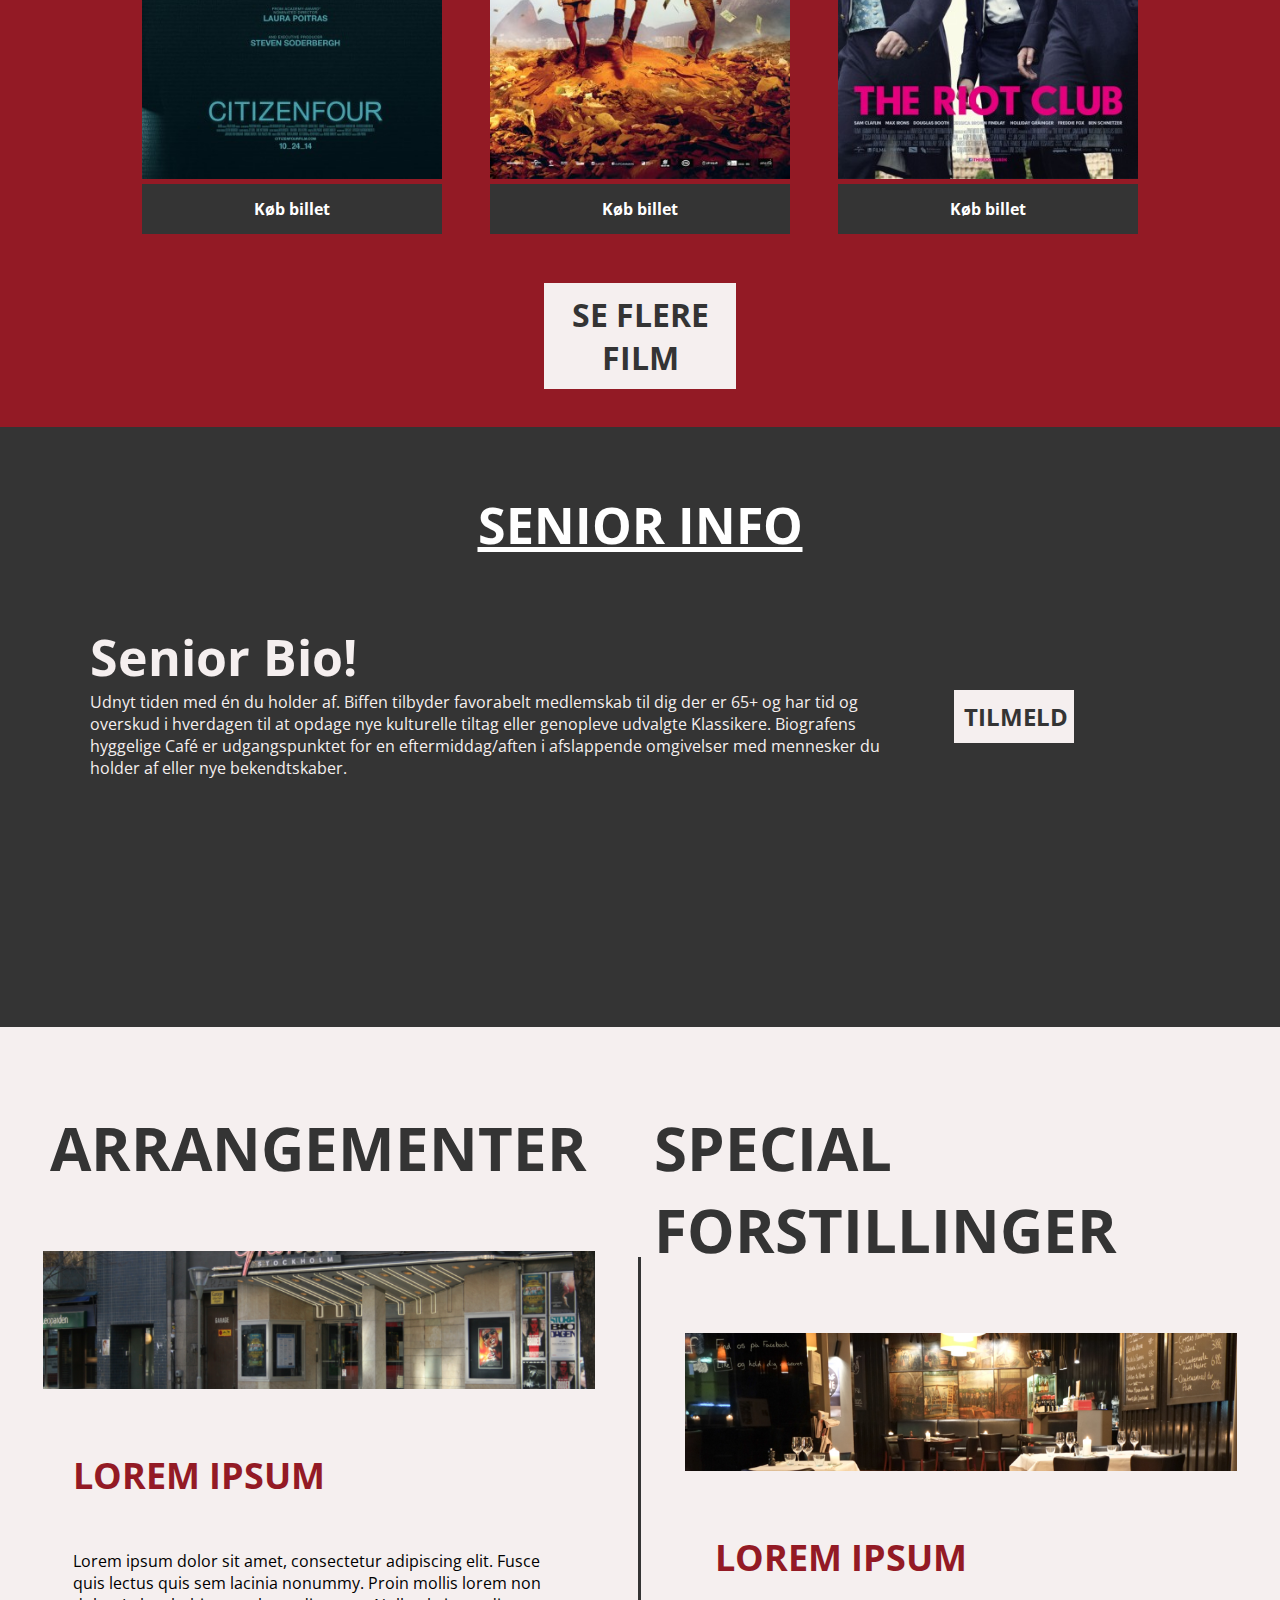
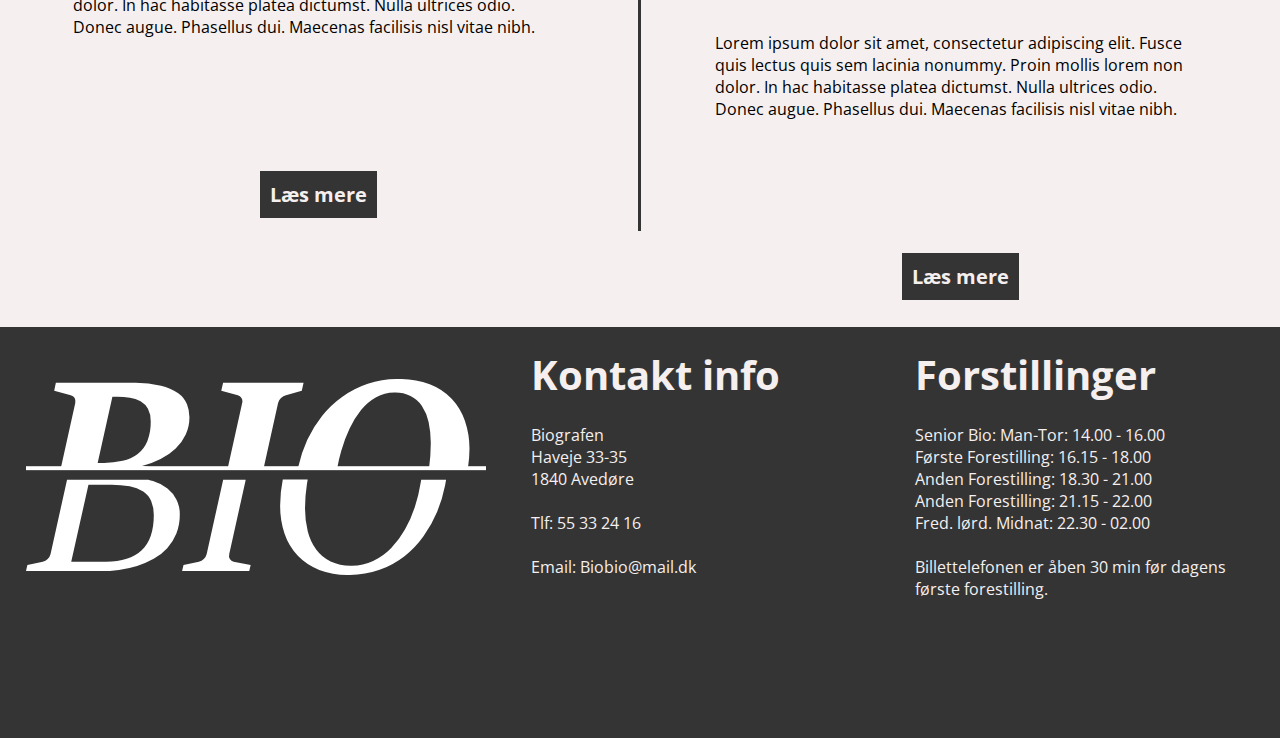
==== commit 99e09b21: "Merge branch 'NewMarkus' into master" ====
--- a/index.html
+++ b/index.html
@@ -83,7 +83,7 @@
                         Biografens hyggelige Café er udgangspunktet for en eftermiddag/aften i afslappende omgivelser med mennesker du holder af eller nye bekendtskaber.
                     </p>
                 </article>
-                <section>
+                <section class="senior-button">
                     <button onclick="window.location.href='./senior-sign-up.html'">tilmeld</button>
                 </section>
             </section>
@@ -102,7 +102,7 @@
                         Proin mollis lorem non dolor. In hac habitasse 
                         platea dictumst. Nulla ultrices odio. Donec augue. 
                         Phasellus dui. Maecenas facilisis nisl vitae nibh.</p>
-                </section>
+                </section >
                 <button onclick="window.location.href='./arrspec.html'">Læs mere</button>
             </article>
 
--- a/css/main.css
+++ b/css/main.css
@@ -279,6 +279,7 @@
 
 .arrspec-article img {
   margin-top: 10%;
+  width: 90%;
 }
 
 .arrspec-middle {
@@ -450,6 +451,13 @@
     -ms-grid-columns: auto;
         grid-template-columns: auto;
   }
+  .senior-button {
+    display: -ms-grid;
+    display: grid;
+    -webkit-box-pack: center;
+        -ms-flex-pack: center;
+            justify-content: center;
+  }
   .senior-info {
     display: -ms-grid;
     display: grid;
@@ -466,6 +474,7 @@
   .senior-info .senior-text {
     font-size: 16px;
     margin-top: 5%;
+    margin-right: 50px;
   }
   .arrspec-section {
     width: 100%;
--- a/css/arrFilm.css
+++ b/css/arrFilm.css
@@ -11,6 +11,10 @@
 .main .title-film {
   width: 80%;
   margin: 0 auto;
+}
+
+body {
+  background-color: #F5EFEF;
 }
 
 .movie-container {
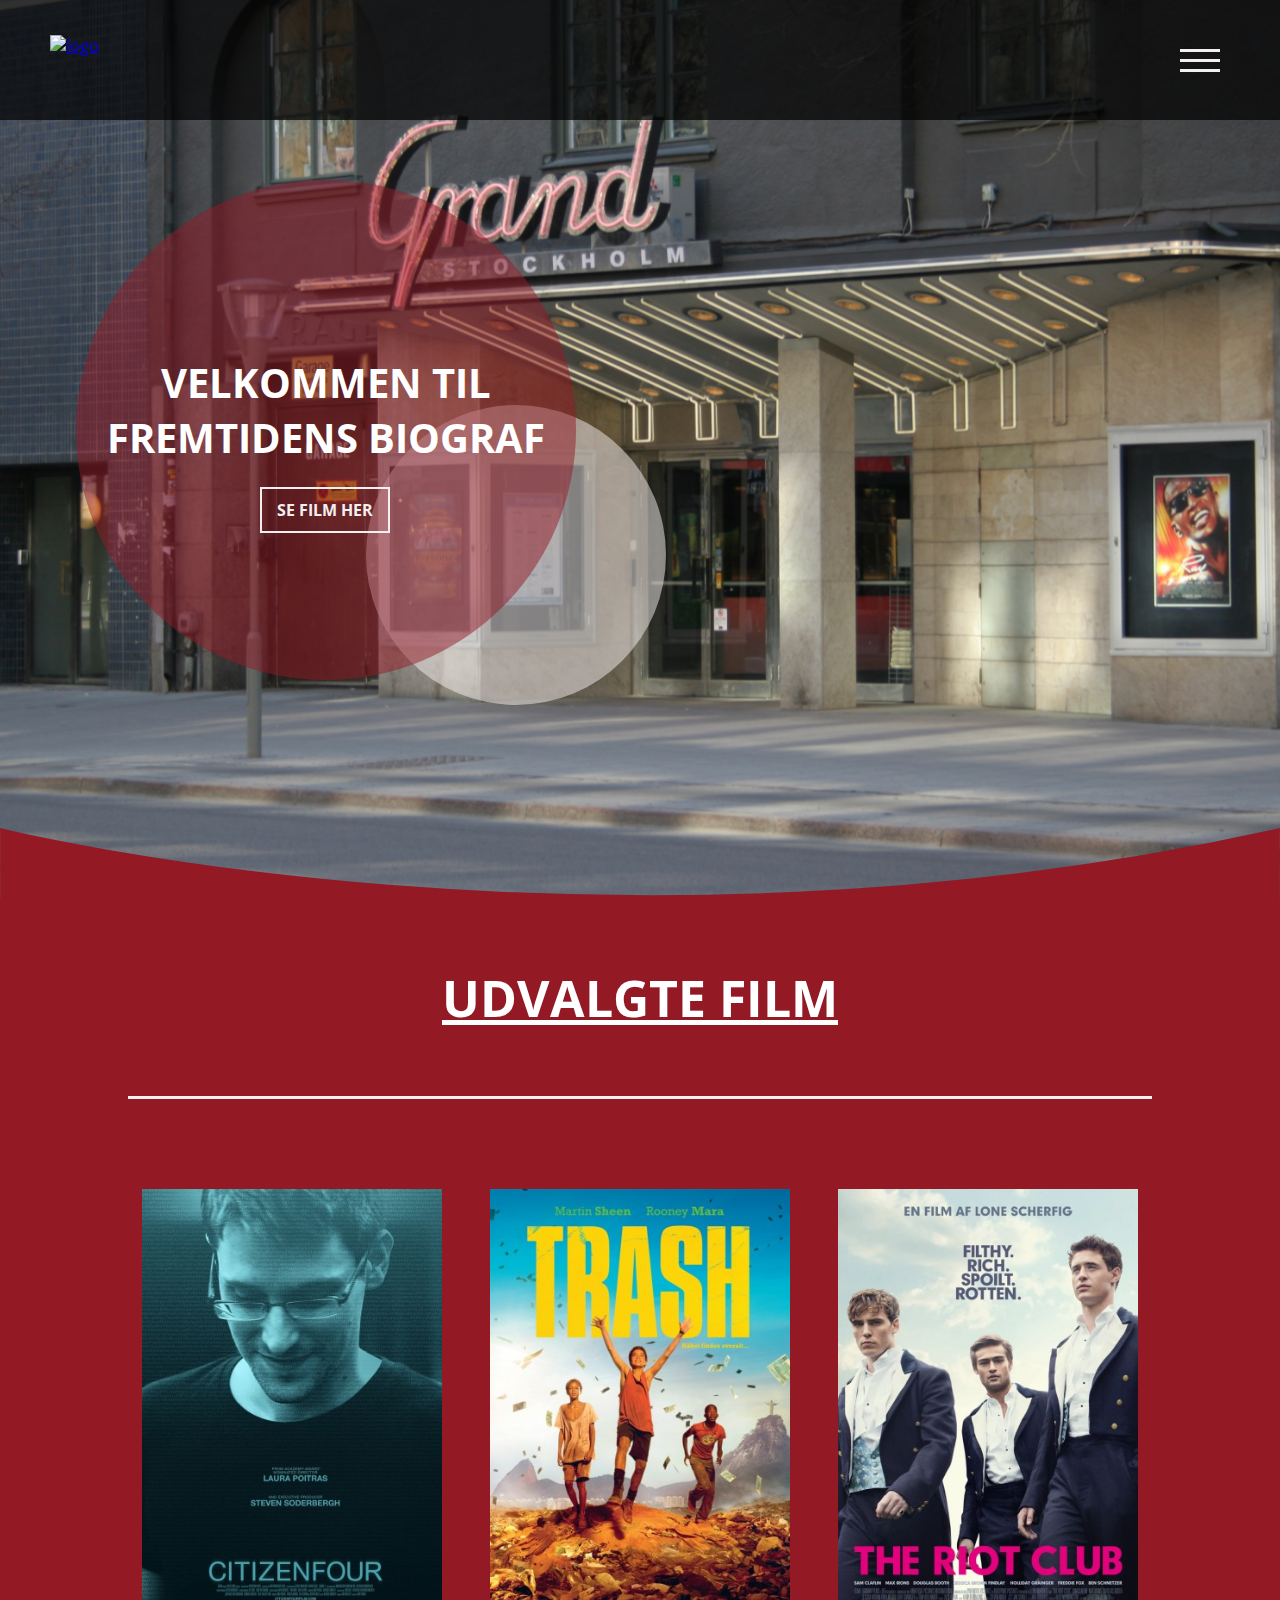
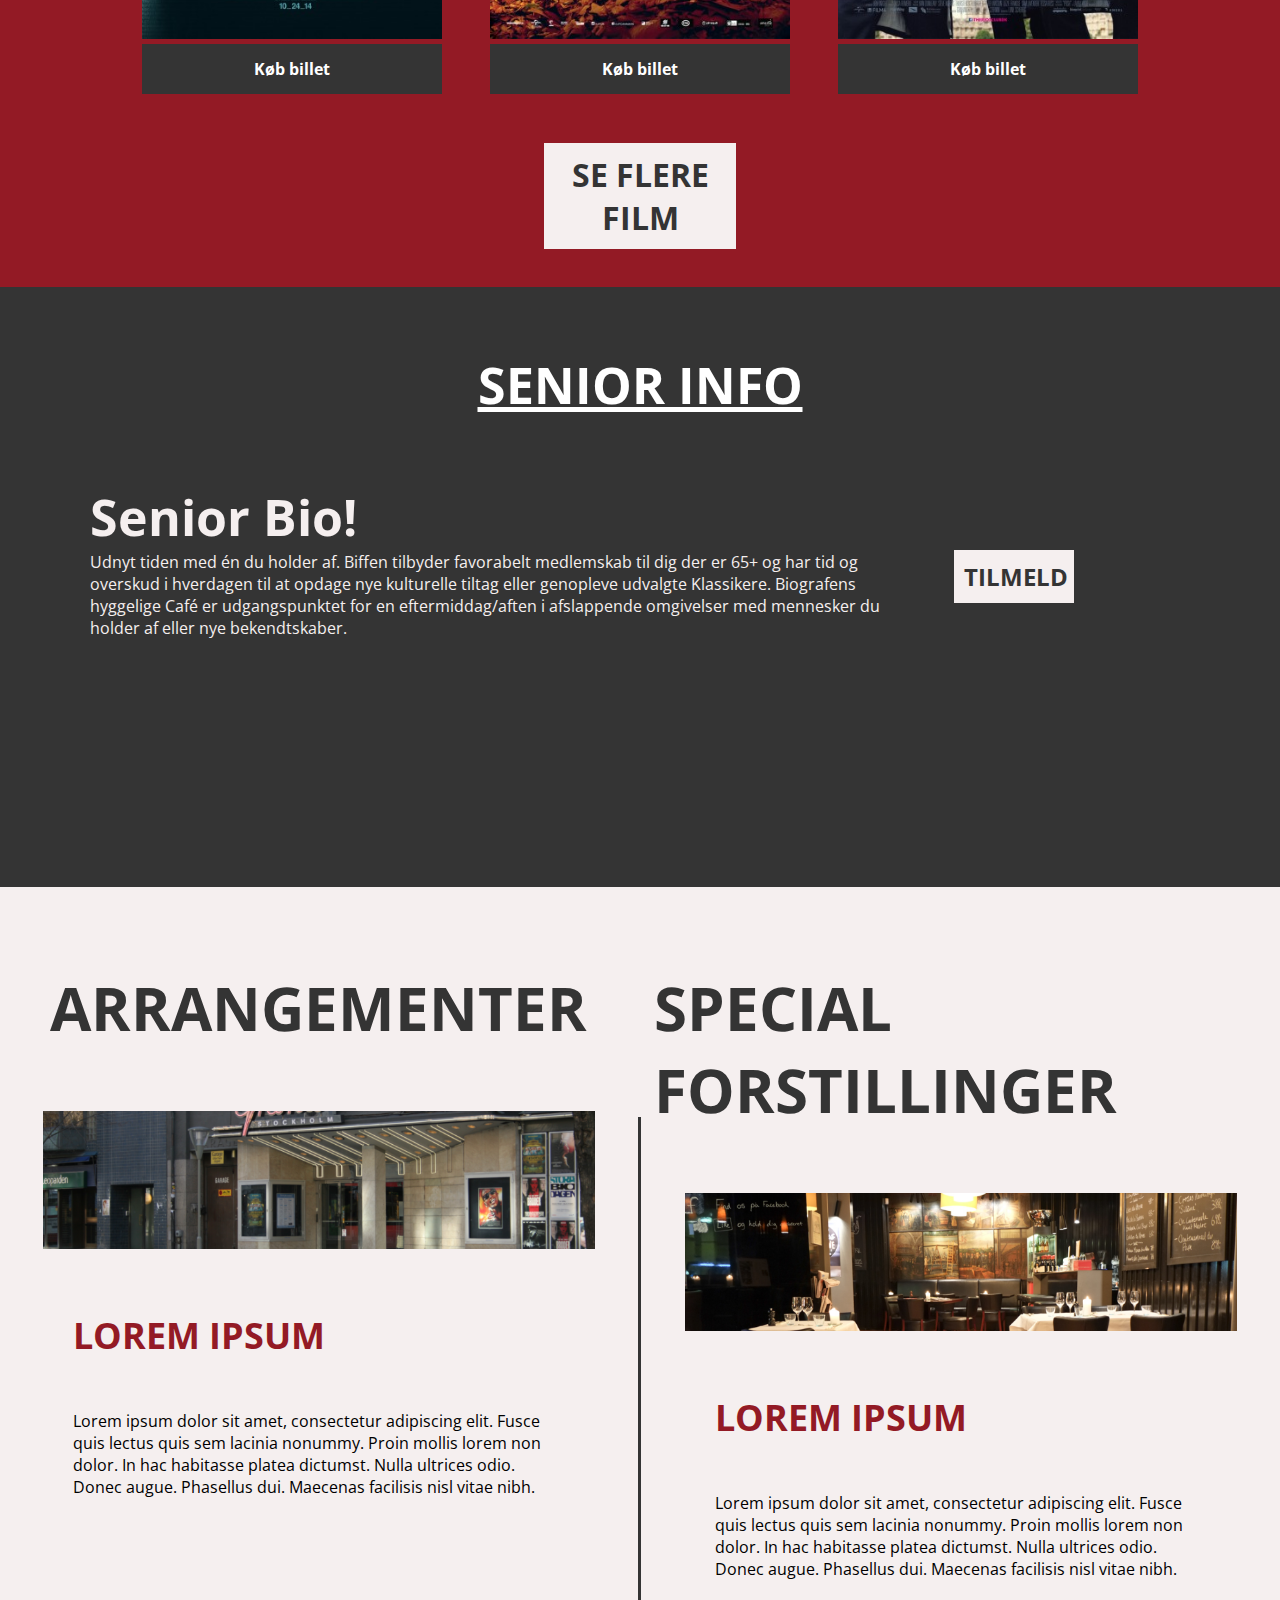
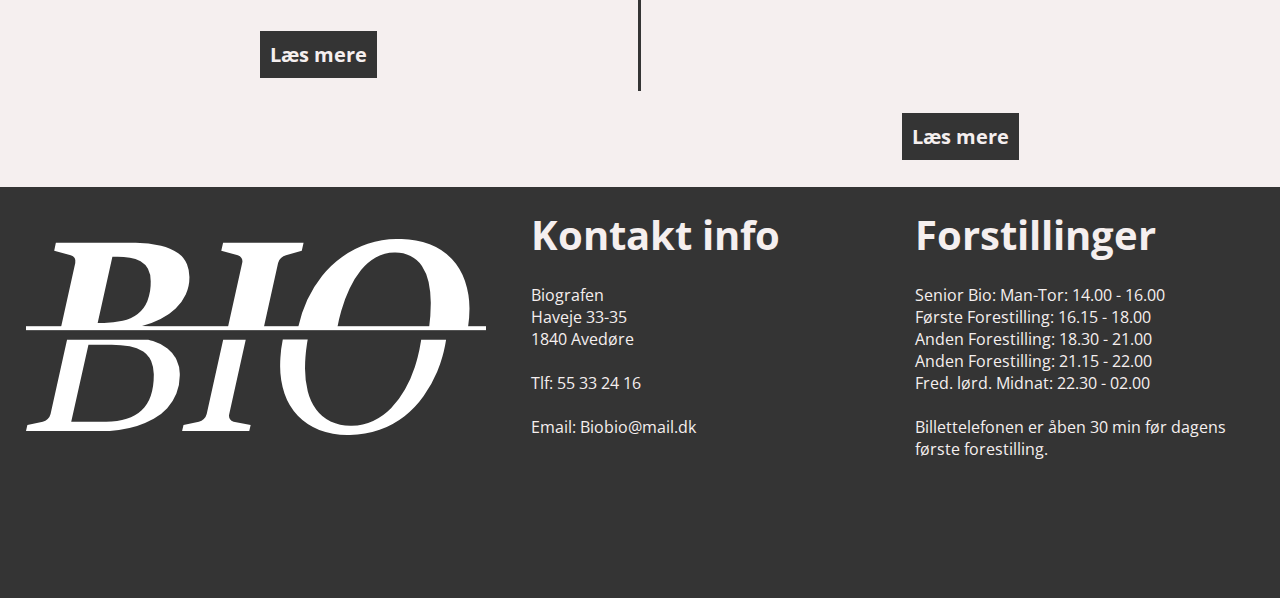
==== commit 74b3ecf7: "." ====
--- a/index.html
+++ b/index.html
@@ -5,8 +5,6 @@
     <meta name="viewport" content="width=device-width, initial-scale=1.0">
     <link href="https://fonts.googleapis.com/css2?family=Open+Sans&display=swap" rel="stylesheet">
     <link rel="stylesheet" href="./css/main.css">
-    <link rel="stylesheet" href="./css/arrFilm.css">
-    <link rel="stylesheet" href="./css/navfooter.css">
     <title>BioBio</title>
 </head>
 <body>
--- a/css/main.css
+++ b/css/main.css
@@ -1,3 +1,1528 @@
+* {
+  -webkit-box-sizing: border-box;
+          box-sizing: border-box;
+}
+
+.top-fix {
+  padding-top: 140px;
+  background: #F5EFEF;
+}
+
+.top-fix .title-film {
+  width: 80%;
+  margin: 0 auto;
+}
+
+body {
+  background-color: #F5EFEF;
+}
+
+.movie-container {
+  display: -ms-grid;
+  display: grid;
+  -ms-grid-columns: (minmax(300px, 1fr))[auto-fit];
+      grid-template-columns: repeat(auto-fit, minmax(300px, 1fr));
+  -ms-grid-rows: auto;
+      grid-template-rows: auto;
+  gap: 20px;
+  width: 80%;
+  margin: 0 auto;
+  border-top: 2px solid black;
+  padding-top: 40px;
+  margin-bottom: 40px;
+}
+
+.movie-container img {
+  z-index: -1;
+  height: auto;
+  width: 300px;
+  -o-object-fit: cover;
+     object-fit: cover;
+  overflow: hidden;
+  opacity: 1;
+}
+
+.movie-container .productContainer {
+  -webkit-box-pack: center;
+      -ms-flex-pack: center;
+          justify-content: center;
+  -webkit-box-align: center;
+      -ms-flex-align: center;
+          align-items: center;
+  margin: 0 auto;
+}
+
+.movie-container .productContainer .orderBtn {
+  display: block;
+  width: 100%;
+  border: none;
+  background-color: #931A25;
+  padding: 14px 28px;
+  font-size: 16px;
+  cursor: pointer;
+  text-align: center;
+}
+
+.movie-container .productContainer .orderBtn .anchor,
+.movie-container .productContainer .orderBtn .anchor:link,
+.movie-container .productContainer .orderBtn .anchor:visited {
+  color: #fff;
+  text-decoration: none;
+}
+
+.movie-container .productContainer .card {
+  display: inline-block;
+}
+
+.movie-container .productContainer .text {
+  text-align: center;
+}
+
+.movie-container .productContainer p {
+  color: rgba(0, 0, 0, 0.7);
+}
+
+.movie-container .productContainer h3 {
+  color: #252525;
+  text-transform: capitalize;
+  padding: 8px 0 0;
+  margin: 0;
+}
+
+.movie-container .productContainer h4 {
+  color: #252525;
+  font-weight: 600;
+  margin: 0;
+  text-transform: capitalize;
+}
+
+.btn-container {
+  display: -webkit-box;
+  display: -ms-flexbox;
+  display: flex;
+  -ms-flex-wrap: wrap;
+      flex-wrap: wrap;
+  -webkit-box-pack: center;
+      -ms-flex-pack: center;
+          justify-content: center;
+  -webkit-box-align: center;
+      -ms-flex-align: center;
+          align-items: center;
+  padding-bottom: 20px;
+}
+
+.btn-container .filter-btn,
+.btn-container .selector {
+  display: block;
+  width: 200px;
+  margin: 10px;
+  border: none;
+  background-color: #343434;
+  padding: 8px 20px;
+  font-size: 16px;
+  text-transform: uppercase;
+  color: #fff;
+  font-weight: 600;
+  cursor: pointer;
+  text-align: center;
+}
+
+.btn-container .filter-btn .anchor,
+.btn-container .filter-btn .anchor:link,
+.btn-container .filter-btn .anchor:visited,
+.btn-container .selector .anchor,
+.btn-container .selector .anchor:link,
+.btn-container .selector .anchor:visited {
+  color: #fff;
+  text-decoration: none;
+}
+
+.btn-container .filter-btn:focus,
+.btn-container .selector:focus {
+  background-color: #931A25;
+}
+
+.btn-container .selector {
+  background-color: #931A25;
+  outline: none;
+}
+
+.btn-container .selector option {
+  background-color: #343434;
+}
+
+* {
+  font-family: 'Open Sans', sans-serif;
+  padding: 0;
+  margin: 0;
+}
+
+h1 {
+  font-size: 40px;
+}
+
+h2 {
+  font-size: 60px;
+}
+
+h3 {
+  font-size: 50px;
+}
+
+p {
+  font-size: 16px;
+}
+
+button {
+  cursor: pointer;
+}
+
+.arr-container {
+  padding-top: 120px;
+  width: 100%;
+  background-color: #f5efef;
+  display: -ms-grid;
+  display: grid;
+  justify-items: center;
+}
+
+.arr-article {
+  display: -ms-grid;
+  display: grid;
+  -ms-grid-columns: auto auto;
+      grid-template-columns: auto auto;
+  margin-top: 5%;
+  margin-bottom: 0;
+}
+
+.arr-article img {
+  height: 400px;
+  margin-left: 60%;
+}
+
+.article-text {
+  width: 40%;
+  margin-left: 20%;
+  margin-top: 3%;
+  margin-bottom: 10%;
+}
+
+.article-text h3 {
+  color: #931a25;
+  margin-bottom: 10%;
+}
+
+.article-text button {
+  width: 200px;
+  height: 45px;
+  font-size: 24px;
+  font-weight: bolder;
+  margin-top: 20px;
+  color: #343434;
+  background-color: #f5efef;
+  border: 1px solid #343434;
+  margin-bottom: 50px;
+}
+
+.article-text button:hover {
+  background-color: #343434;
+  color: white;
+}
+
+.arrspec-line {
+  height: 3px;
+  width: 55%;
+  background-color: #343434;
+}
+
+@media (max-device-width: 667px) {
+  .arr-article {
+    display: -ms-grid;
+    display: grid;
+    -ms-grid-columns: auto auto;
+        grid-template-columns: auto auto;
+    margin-top: 5%;
+  }
+  .arr-article img {
+    height: 120px;
+    margin-left: 20%;
+    margin-top: 30%;
+  }
+  .arr-container {
+    padding-top: 120px;
+    width: 100%;
+    background-color: #f5efef;
+    display: -ms-grid;
+    display: grid;
+    justify-items: center;
+  }
+  .arr-container h2 {
+    font-size: 18px;
+  }
+  .article-text {
+    width: 70%;
+    margin-left: 20%;
+    margin-top: 3%;
+    margin-bottom: 10%;
+  }
+  .article-text p {
+    font-size: 12px;
+  }
+  .article-text h3 {
+    color: #931a25;
+    margin-bottom: 10%;
+    font-size: 16px;
+  }
+  .article-text button {
+    width: 80px;
+    height: 35px;
+    font-size: 14px;
+    font-weight: bolder;
+    margin-top: 20px;
+    color: #343434;
+    background-color: #f5efef;
+    border: 1px solid #343434;
+    margin-bottom: 20px;
+  }
+  .article-text button:hover {
+    background-color: #343434;
+    color: white;
+  }
+}
+
+html {
+  scroll-behavior: smooth;
+}
+
+#order {
+  width: 80%;
+  max-width: 1200px;
+  margin: auto;
+  padding-top: 140px;
+  overflow-x: hidden;
+  overflow-y: hidden;
+}
+
+#order h1, #order h2 {
+  text-transform: uppercase;
+}
+
+#order h2 {
+  font-size: 30px;
+  text-align: center;
+  background-color: #343434;
+  color: #F5EFEF;
+}
+
+#order p {
+  font-size: 16px;
+}
+
+#order #order-container {
+  display: -webkit-box;
+  display: -ms-flexbox;
+  display: flex;
+  -webkit-box-pack: justify;
+      -ms-flex-pack: justify;
+          justify-content: space-between;
+  -ms-flex-wrap: wrap;
+      flex-wrap: wrap;
+}
+
+#order #order-container #buy-tickets #date-container {
+  margin-bottom: 1rem;
+}
+
+#order #order-container #buy-tickets #date-container #dates .date-row {
+  display: -webkit-box;
+  display: -ms-flexbox;
+  display: flex;
+}
+
+#order #order-container #buy-tickets #date-container #dates .date-row p {
+  border: 1px solid #343434;
+  cursor: pointer;
+  width: 50%;
+  text-align: center;
+  padding: .25rem 0;
+}
+
+#order #order-container #buy-tickets #payment-container {
+  display: -webkit-box;
+  display: -ms-flexbox;
+  display: flex;
+}
+
+#order #order-container #buy-tickets #tickets {
+  display: -webkit-box;
+  display: -ms-flexbox;
+  display: flex;
+  -webkit-box-orient: vertical;
+  -webkit-box-direction: normal;
+      -ms-flex-direction: column;
+          flex-direction: column;
+}
+
+#order #order-container #buy-tickets #tickets > div {
+  border: 1px solid #343434;
+  padding: 0.25rem 0;
+  display: -webkit-inline-box;
+  display: -ms-inline-flexbox;
+  display: inline-flex;
+  margin-bottom: 1rem;
+  width: 130px;
+  -webkit-box-pack: justify;
+      -ms-flex-pack: justify;
+          justify-content: space-between;
+  -webkit-box-align: center;
+      -ms-flex-align: center;
+          align-items: center;
+  height: 24px;
+}
+
+#order #order-container #buy-tickets #tickets > div:first-of-type {
+  border-top: none;
+}
+
+#order #order-container #buy-tickets #tickets h3 {
+  font-size: 1rem;
+  text-transform: uppercase;
+  padding-left: 0.5rem;
+}
+
+#order #order-container #buy-tickets #tickets .amount-selector {
+  display: -webkit-box;
+  display: -ms-flexbox;
+  display: flex;
+  padding: 0 0.5rem;
+  border-left: 1px solid #343434;
+}
+
+#order #order-container #buy-tickets #tickets .amount-selector .minus, #order #order-container #buy-tickets #tickets .amount-selector .plus {
+  cursor: pointer;
+}
+
+#order #order-container #buy-tickets #tickets .amount-selector .minus {
+  padding-right: 0.2rem;
+}
+
+#order #order-container #buy-tickets #tickets .amount-selector .plus {
+  padding-left: 0.2rem;
+}
+
+#order #order-container #buy-tickets .result span {
+  font-weight: 700;
+}
+
+#order #order-container #buy-tickets #coupon {
+  width: 130px;
+  margin-left: 1rem;
+}
+
+#order #order-container #buy-tickets #coupon > p {
+  text-transform: uppercase;
+  cursor: pointer;
+  border: 1px solid #343434;
+  border-top: none;
+  padding: 0.25rem;
+}
+
+#order #order-container #buy-tickets #coupon > p span {
+  border: 1px solid #343434;
+  border-radius: 50%;
+  width: 22px;
+  height: 22px;
+  display: -webkit-inline-box;
+  display: -ms-inline-flexbox;
+  display: inline-flex;
+  place-content: center;
+}
+
+#order #order-container #buy-tickets #coupon form {
+  display: -webkit-box;
+  display: -ms-flexbox;
+  display: flex;
+  -webkit-box-orient: vertical;
+  -webkit-box-direction: normal;
+      -ms-flex-direction: column;
+          flex-direction: column;
+  -webkit-transform: scaleY(0);
+          transform: scaleY(0);
+  -webkit-transform-origin: top;
+          transform-origin: top;
+  -webkit-transition: .5s;
+  transition: .5s;
+}
+
+#order #order-container #buy-tickets #coupon form.display {
+  -webkit-transform: scaleY(1);
+          transform: scaleY(1);
+}
+
+#order #order-container #buy-tickets #coupon form input {
+  margin-top: 1rem;
+  outline: none;
+  border: 1px solid #343434;
+  padding: 0.25rem;
+  text-transform: uppercase;
+  height: 24px;
+  font-size: 16px;
+}
+
+#order #order-container #buy-tickets #coupon form input::-webkit-input-placeholder {
+  color: #343434;
+}
+
+#order #order-container #buy-tickets #coupon form button {
+  cursor: pointer;
+  border: none;
+  color: #F5EFEF;
+  background-color: #931A25;
+  text-transform: uppercase;
+  font-weight: 700;
+  padding: .5rem 1rem;
+  outline: none;
+}
+
+#order #order-container #buy-tickets #coupon form #success, #order #order-container #buy-tickets #coupon form #fail {
+  font-size: 12px;
+}
+
+#order #order-container #select-seats .movice-container {
+  margin: 20px 0;
+}
+
+#order #order-container #select-seats .movice-container select {
+  background-color: black;
+  border: 0;
+  border-radius: 5px;
+  font-size: 14px;
+  margin-left: 10px;
+  padding: 5px 15px;
+  -webkit-appearance: none;
+     -moz-appearance: none;
+          appearance: none;
+}
+
+#order #order-container #select-seats .container {
+  display: -webkit-box;
+  display: -ms-flexbox;
+  display: flex;
+  -webkit-box-orient: vertical;
+  -webkit-box-direction: normal;
+      -ms-flex-direction: column;
+          flex-direction: column;
+  -webkit-box-align: center;
+      -ms-flex-align: center;
+          align-items: center;
+  -webkit-perspective: 1000px;
+          perspective: 1000px;
+}
+
+#order #order-container #select-seats .seat {
+  background-color: #343434;
+  height: 24px;
+  width: 30px;
+  margin: 3px;
+  border-top-left-radius: 10px;
+  border-top-right-radius: 10px;
+}
+
+#order #order-container #select-seats .seat.selected {
+  background-color: #52C78E;
+}
+
+#order #order-container #select-seats .seat.occupied {
+  background-color: #931A25;
+}
+
+#order #order-container #select-seats .seat:nth-of-type(2) {
+  margin-right: 18px;
+}
+
+#order #order-container #select-seats .seat:nth-last-of-type(2) {
+  margin-left: 18px;
+}
+
+#order #order-container #select-seats .seat:not(.occupied):hover {
+  cursor: pointer;
+  -webkit-transform: scale(1.2);
+          transform: scale(1.2);
+}
+
+#order #order-container #select-seats .showcase {
+  background-color: rgba(0, 0, 0, 0.1);
+  padding: 5px 10px;
+  border-bottom-right-radius: 5px;
+  border-bottom-left-radius: 5px;
+  color: #777777;
+  list-style-type: none;
+  display: -webkit-box;
+  display: -ms-flexbox;
+  display: flex;
+  -webkit-box-pack: justify;
+      -ms-flex-pack: justify;
+          justify-content: space-between;
+}
+
+#order #order-container #select-seats .showcase.seat:not(.occupied):hover {
+  cursor: pointer;
+  -webkit-transform: scale(1);
+          transform: scale(1);
+}
+
+#order #order-container #select-seats .showcase li {
+  display: -webkit-box;
+  display: -ms-flexbox;
+  display: flex;
+  -webkit-box-align: center;
+      -ms-flex-align: center;
+          align-items: center;
+  -webkit-box-pack: center;
+      -ms-flex-pack: center;
+          justify-content: center;
+  margin: 0 10px;
+}
+
+#order #order-container #select-seats .showcase li small {
+  margin-left: 2px;
+}
+
+#order #order-container #select-seats .row {
+  display: -webkit-box;
+  display: -ms-flexbox;
+  display: flex;
+}
+
+#order #order-container #select-seats .screen {
+  background-color: #343434;
+  height: 150px;
+  width: 90%;
+  margin: .5rem 0;
+  -webkit-transform: rotateX(240deg);
+          transform: rotateX(240deg);
+  -webkit-box-shadow: 0px 5px 10px 2px #343434;
+          box-shadow: 0px 5px 10px 2px #343434;
+  background-position: center;
+  background-repeat: no-repeat;
+  background-size: cover;
+}
+
+#order #order-info {
+  display: -webkit-box;
+  display: -ms-flexbox;
+  display: flex;
+  -ms-flex-pack: distribute;
+      justify-content: space-around;
+  -ms-flex-wrap: wrap;
+      flex-wrap: wrap;
+}
+
+#order #order-info > div {
+  width: 400px;
+}
+
+#order #order-info > div:first-of-type form {
+  display: -webkit-box;
+  display: -ms-flexbox;
+  display: flex;
+  -webkit-box-orient: vertical;
+  -webkit-box-direction: normal;
+      -ms-flex-direction: column;
+          flex-direction: column;
+}
+
+#order #order-info > div:first-of-type form div:first-of-type input {
+  margin: 0;
+  border-top: none;
+}
+
+#order #order-info > div:first-of-type form input {
+  margin-top: 0.5rem;
+  outline: none;
+  border: 1px solid #343434;
+  padding: 0.25rem;
+  text-transform: uppercase;
+  height: 24px;
+  font-size: 16px;
+}
+
+#order #order-info > div:first-of-type form input::-webkit-input-placeholder {
+  color: #343434;
+}
+
+#order #order-info > div:first-of-type form button {
+  cursor: pointer;
+  border: none;
+  color: #F5EFEF;
+  background-color: #931A25;
+  text-transform: uppercase;
+  font-weight: 700;
+  padding: .5rem 1rem;
+  outline: none;
+  margin-top: 0.5rem;
+}
+
+#order #order-info > div:last-of-type .info-container {
+  margin: 1rem 0;
+}
+
+#order #order-info > div:last-of-type .info-container:first-of-type {
+  margin-top: 0.5rem;
+}
+
+#order #order-info > div:last-of-type .info-container:last-of-type {
+  margin-bottom: 0;
+}
+
+#order #order-info > div:last-of-type .info-container > div {
+  display: -webkit-box;
+  display: -ms-flexbox;
+  display: flex;
+  -webkit-box-pack: justify;
+      -ms-flex-pack: justify;
+          justify-content: space-between;
+  border-bottom: 1px solid #343434;
+}
+
+#order #order-info > div:last-of-type .info-container > div:first-of-type {
+  border-top: 2px solid #343434;
+}
+
+#order #order-info > div:last-of-type .info-container > div:last-of-type {
+  border-bottom: 2px solid #343434;
+}
+
+#order #order-info > div:last-of-type #name, #order #order-info > div:last-of-type #movie {
+  text-transform: capitalize;
+}
+
+.active {
+  background-color: #52C78E;
+}
+
+body {
+  overflow-x: hidden;
+}
+
+#order > div {
+  position: relative;
+  margin: 2rem 0;
+  -webkit-transition: 1s;
+  transition: 1s;
+}
+
+#order > div > section {
+  -webkit-transition: 1s;
+  transition: 1s;
+  width: 100%;
+}
+
+#order > div > section.hide-left {
+  position: absolute;
+  top: 0%;
+  left: -150%;
+}
+
+#order > div > section.middle {
+  position: absolute;
+  top: 0%;
+  left: 0%;
+}
+
+#order > div > section.hide-right {
+  position: absolute;
+  top: 0;
+  left: 150%;
+}
+
+@media only screen and (max-width: 768px) {
+  #order-container > article {
+    width: 100%;
+  }
+  #order-container #select-seats .container {
+    display: -webkit-box;
+    display: -ms-flexbox;
+    display: flex;
+    -webkit-box-orient: vertical;
+    -webkit-box-direction: normal;
+        -ms-flex-direction: column;
+            flex-direction: column;
+    -webkit-box-align: center;
+        -ms-flex-align: center;
+            align-items: center;
+  }
+  #movie-img img {
+    width: 100%;
+  }
+  #order h1 {
+    font-size: 35px;
+  }
+  #buy-tickets {
+    margin: 2rem 0;
+  }
+  #buy-tickets #payment-container {
+    -webkit-box-pack: justify;
+        -ms-flex-pack: justify;
+            justify-content: space-between;
+  }
+  #buy-tickets #payment-container > div {
+    width: 49%;
+  }
+  #buy-tickets #payment-container > div #tickets > div {
+    width: 100% !important;
+  }
+  #buy-tickets #payment-container > div #coupon {
+    width: 100% !important;
+    margin-left: 0 !important;
+  }
+  #order #order-info > div {
+    width: 100%;
+  }
+  #order #order-info > div:first-of-type {
+    margin-bottom: 2rem;
+  }
+  #order #order-container #select-seats .seat {
+    width: 16.5px;
+    height: 13.2px;
+  }
+}
+
+#buy-btn {
+  margin-top: 1rem;
+  width: 100%;
+  cursor: pointer;
+  border: none;
+  color: #F5EFEF;
+  background-color: #931A25;
+  text-transform: uppercase;
+  font-weight: 700;
+  padding: .5rem 1rem;
+  outline: none;
+}
+
+.disable-click {
+  -webkit-filter: blur(3px);
+          filter: blur(3px);
+  pointer-events: none;
+}
+
+body {
+  background-color: #F5EFEF;
+}
+
+#contact, #senior-sign-up {
+  padding-top: 120px;
+}
+
+#contact section:first-of-type, #senior-sign-up section:first-of-type {
+  width: 80%;
+  max-width: 1200px;
+  margin: 5rem auto;
+  display: -webkit-box;
+  display: -ms-flexbox;
+  display: flex;
+  -webkit-box-align: center;
+      -ms-flex-align: center;
+          align-items: center;
+  -webkit-box-pack: justify;
+      -ms-flex-pack: justify;
+          justify-content: space-between;
+}
+
+#contact section:first-of-type article, #senior-sign-up section:first-of-type article {
+  width: 50%;
+}
+
+#contact section:first-of-type article:first-of-type, #senior-sign-up section:first-of-type article:first-of-type {
+  margin-right: 5rem;
+}
+
+#contact section:first-of-type article:last-of-type, #senior-sign-up section:first-of-type article:last-of-type {
+  margin-left: 5rem;
+}
+
+#contact section:first-of-type article h1, #senior-sign-up section:first-of-type article h1 {
+  text-transform: uppercase;
+  color: #931A25;
+}
+
+#contact section:first-of-type article form, #senior-sign-up section:first-of-type article form {
+  background-color: #fff;
+  padding: 2rem 4rem;
+  display: -webkit-box;
+  display: -ms-flexbox;
+  display: flex;
+  -webkit-box-orient: vertical;
+  -webkit-box-direction: normal;
+      -ms-flex-direction: column;
+          flex-direction: column;
+  -webkit-box-shadow: 2px 2px 10px 0px rgba(0, 0, 0, 0.75);
+          box-shadow: 2px 2px 10px 0px rgba(0, 0, 0, 0.75);
+}
+
+#contact section:first-of-type article form input, #contact section:first-of-type article form textarea, #senior-sign-up section:first-of-type article form input, #senior-sign-up section:first-of-type article form textarea {
+  margin-top: 1rem;
+  padding: 1rem 0 1rem 1rem;
+  text-transform: uppercase;
+  border-radius: 15px;
+  outline: none;
+  border: 1px solid #343434;
+}
+
+#contact section:first-of-type article form input::-webkit-input-placeholder, #contact section:first-of-type article form textarea::-webkit-input-placeholder, #senior-sign-up section:first-of-type article form input::-webkit-input-placeholder, #senior-sign-up section:first-of-type article form textarea::-webkit-input-placeholder {
+  color: #343434;
+}
+
+#contact section:first-of-type article form input:first-of-type, #senior-sign-up section:first-of-type article form input:first-of-type {
+  margin-top: 0;
+}
+
+#contact section:first-of-type article form button, #senior-sign-up section:first-of-type article form button {
+  cursor: pointer;
+  border: none;
+  color: #F5EFEF;
+  background-color: #931A25;
+  text-transform: uppercase;
+  font-weight: 700;
+  padding: .5rem 1rem;
+  outline: none;
+  margin-top: 1rem;
+}
+
+@media only screen and (max-width: 768px) {
+  #contact section:first-of-type, #senior-sign-up section:first-of-type {
+    -webkit-box-orient: vertical;
+    -webkit-box-direction: normal;
+        -ms-flex-direction: column;
+            flex-direction: column;
+    margin: 2rem auto;
+  }
+  #contact section:first-of-type article, #senior-sign-up section:first-of-type article {
+    width: 100%;
+  }
+  #contact section:first-of-type article:first-of-type, #senior-sign-up section:first-of-type article:first-of-type {
+    margin-right: 0;
+    margin-bottom: 1rem;
+  }
+  #contact section:first-of-type article:last-of-type, #senior-sign-up section:first-of-type article:last-of-type {
+    margin-left: 0;
+    margin-top: 1rem;
+  }
+}
+
+* {
+  font-family: 'Open Sans', sans-serif;
+  padding: 0;
+  margin: 0;
+}
+
+h1 {
+  font-size: 40px;
+}
+
+h2 {
+  font-size: 60px;
+}
+
+h3 {
+  font-size: 50px;
+}
+
+p {
+  font-size: 16px;
+}
+
+.navbar {
+  width: 100%;
+  height: 100%;
+  background-color: black;
+  position: fixed;
+  right: -100%;
+  display: -webkit-box;
+  display: -ms-flexbox;
+  display: flex;
+  -webkit-box-pack: center;
+      -ms-flex-pack: center;
+          justify-content: center;
+  -webkit-box-align: center;
+      -ms-flex-align: center;
+          align-items: center;
+  -webkit-transition: right 0.8s cubic-bezier(0.42, 0.01, 0.57, 0.99);
+  transition: right 0.8s cubic-bezier(0.42, 0.01, 0.57, 0.99);
+  z-index: 30;
+}
+
+.change {
+  right: 0;
+}
+
+.logo {
+  height: 50px;
+  position: fixed;
+  top: 35px;
+  left: 50px;
+  display: -webkit-box;
+  display: -ms-flexbox;
+  display: flex;
+}
+
+.hamburger-menu {
+  width: 40px;
+  height: 30px;
+  position: fixed;
+  top: 45px;
+  right: 60px;
+  cursor: pointer;
+  display: -webkit-box;
+  display: -ms-flexbox;
+  display: flex;
+  -webkit-box-orient: vertical;
+  -webkit-box-direction: normal;
+      -ms-flex-direction: column;
+          flex-direction: column;
+  -ms-flex-pack: distribute;
+      justify-content: space-around;
+}
+
+.nav-bg {
+  height: 120px;
+  width: 100%;
+  opacity: 0.7;
+  position: fixed;
+  background-color: black;
+  z-index: 20;
+}
+
+.line {
+  width: 100%;
+  height: 3px;
+  background: #f5efef;
+  -webkit-transition: all 0.8s;
+  transition: all 0.8s;
+}
+
+.change .line1 {
+  -webkit-transform: rotateZ(-45deg) translate(-8px, 6px);
+          transform: rotateZ(-45deg) translate(-8px, 6px);
+}
+
+.change .line2 {
+  opacity: 0;
+}
+
+.change .line3 {
+  -webkit-transform: rotateZ(45deg) translate(-8px, -6px);
+          transform: rotateZ(45deg) translate(-8px, -6px);
+}
+
+.nav-list {
+  text-align: center;
+}
+
+.nav-item {
+  list-style: none;
+  margin: 35px;
+}
+
+.nav-link {
+  text-decoration: none;
+  font-size: 40px;
+  font-weight: bold;
+  color: #eee;
+  font-weight: 300;
+  letter-spacing: 1px;
+  text-transform: uppercase;
+  position: relative;
+  padding: 3px 0;
+}
+
+.nav-link::before,
+.nav-link::after {
+  content: '';
+  width: 100%;
+  height: 3px;
+  background: #931a25;
+  position: absolute;
+  left: 0;
+  -webkit-transform: scaleX(0);
+          transform: scaleX(0);
+  -webkit-transition: -webkit-transform .5s;
+  transition: -webkit-transform .5s;
+  transition: transform .5s;
+  transition: transform .5s, -webkit-transform .5s;
+}
+
+.nav-link::after {
+  bottom: 0;
+  -webkit-transform-origin: right;
+          transform-origin: right;
+}
+
+.nav-link::before {
+  top: 0;
+  -webkit-transform-origin: left;
+          transform-origin: left;
+}
+
+.nav-link:hover::before,
+.nav-link:hover::after {
+  -webkit-transform: scaleX(1);
+          transform: scaleX(1);
+}
+
+.footer {
+  display: -ms-grid;
+  display: grid;
+  -ms-grid-columns: 40% 30% 30%;
+      grid-template-columns: 40% 30% 30%;
+  height: 411px;
+  width: 100%;
+  background-color: #343434;
+}
+
+.footer-logo {
+  margin: 5%;
+  margin-top: 10%;
+  background-color: transparent;
+}
+
+.footer-contact {
+  background-color: transparent;
+  margin: 5%;
+}
+
+.footer-about {
+  background-color: transparent;
+  margin: 5%;
+}
+
+.footer-link {
+  list-style: none;
+  color: #f5efef;
+}
+
+.footer-header {
+  color: #f5efef;
+}
+
+@media (max-device-width: 667px) {
+  .nav-link {
+    text-decoration: none;
+    font-size: 24px;
+    font-weight: bold;
+    color: #eee;
+    font-weight: 300;
+    letter-spacing: 1px;
+    text-transform: uppercase;
+    position: relative;
+    padding: 3px 0;
+  }
+  .footer {
+    display: -ms-grid;
+    display: grid;
+    -ms-grid-columns: auto;
+        grid-template-columns: auto;
+    height: 700px;
+  }
+  .footer-link p {
+    font-size: 14px;
+  }
+  .footer-header {
+    font-size: 24px;
+  }
+}
+
+* {
+  font-family: 'Open Sans', sans-serif;
+  padding: 0;
+  margin: 0;
+}
+
+h1 {
+  font-size: 40px;
+}
+
+h2 {
+  font-size: 60px;
+}
+
+h3 {
+  font-size: 50px;
+}
+
+p {
+  font-size: 16px;
+}
+
+button {
+  cursor: pointer;
+}
+
+main {
+  background-color: #f5efef;
+}
+
+.salene-container {
+  display: -ms-grid;
+  display: grid;
+  -ms-grid-columns: auto;
+      grid-template-columns: auto;
+  padding-top: 120px;
+  margin-right: 15%;
+  margin-left: 15%;
+  width: 70%;
+  -webkit-box-pack: center;
+      -ms-flex-pack: center;
+          justify-content: center;
+}
+
+.salene-container h2 {
+  text-transform: uppercase;
+  margin-bottom: 10%;
+}
+
+.salene-article {
+  width: 100%;
+  display: -ms-grid;
+  display: grid;
+  -webkit-box-pack: center;
+      -ms-flex-pack: center;
+          justify-content: center;
+  justify-items: center;
+  margin-bottom: 10%;
+}
+
+.salene-article h3 {
+  color: #931a25;
+  margin-top: 2%;
+}
+
+.salene-article p {
+  margin-top: 2%;
+  width: 80%;
+}
+
+.salene-article img {
+  width: 100%;
+}
+
+.salene-article button {
+  width: 200px;
+  height: 45px;
+  font-size: 24px;
+  font-weight: bolder;
+  margin-top: 50px;
+  color: #343434;
+  background-color: #f5efef;
+  border: 1px solid #343434;
+  margin-bottom: 50px;
+}
+
+.salene-article button:hover {
+  background-color: #343434;
+  color: white;
+}
+
+.salene-line {
+  height: 3px;
+  width: 100%;
+  background-color: #343434;
+  margin-bottom: 10%;
+}
+
+@media (max-device-width: 667px) {
+  .salene-article {
+    width: 100%;
+    display: -ms-grid;
+    display: grid;
+    -webkit-box-pack: center;
+        -ms-flex-pack: center;
+            justify-content: center;
+    justify-items: center;
+    margin-bottom: 10%;
+  }
+  .salene-article h3 {
+    color: #931a25;
+    margin-top: 2%;
+    font-size: 18px;
+  }
+  .salene-article p {
+    margin-top: 2%;
+    width: 80%;
+    font-size: 12px;
+  }
+  .salene-article img {
+    width: 100%;
+  }
+  .salene-article button {
+    width: 80px;
+    height: 35px;
+    font-size: 14px;
+    font-weight: bolder;
+    margin-top: 20px;
+    color: #343434;
+    background-color: #f5efef;
+    border: 1px solid #343434;
+    margin-bottom: 20px;
+  }
+}
+
+body {
+  background-color: #F5EFEF;
+}
+
+#thanks {
+  padding-top: 120px;
+}
+
+#thanks section {
+  display: -webkit-box;
+  display: -ms-flexbox;
+  display: flex;
+  -webkit-box-align: center;
+      -ms-flex-align: center;
+          align-items: center;
+  -webkit-box-pack: center;
+      -ms-flex-pack: center;
+          justify-content: center;
+  margin: 5rem 0;
+}
+
+#thanks section article {
+  background-color: #fff;
+  padding: 10%;
+  -webkit-box-shadow: 2px 2px 10px 0px rgba(0, 0, 0, 0.75);
+          box-shadow: 2px 2px 10px 0px rgba(0, 0, 0, 0.75);
+  display: -webkit-box;
+  display: -ms-flexbox;
+  display: flex;
+  -webkit-box-orient: vertical;
+  -webkit-box-direction: normal;
+      -ms-flex-direction: column;
+          flex-direction: column;
+  -webkit-box-align: center;
+      -ms-flex-align: center;
+          align-items: center;
+}
+
+#thanks section article div {
+  display: -webkit-box;
+  display: -ms-flexbox;
+  display: flex;
+  -webkit-box-align: center;
+      -ms-flex-align: center;
+          align-items: center;
+  -webkit-box-pack: center;
+      -ms-flex-pack: center;
+          justify-content: center;
+  margin-bottom: 1rem;
+}
+
+#thanks section article div div {
+  width: 15px;
+  height: 30px;
+  border-right: 3px solid #931A25;
+  border-bottom: 3px solid #931A25;
+  -webkit-transform: rotate(45deg);
+          transform: rotate(45deg);
+}
+
+#thanks section article h1 {
+  text-transform: uppercase;
+}
+
+body {
+  background-color: #F5EFEF;
+}
+
+.main.choosen {
+  padding-top: 140px;
+  position: relative;
+  padding-bottom: 40px;
+}
+
+.overlay {
+  z-index: -1;
+  position: absolute;
+  top: 0;
+  left: 0;
+  width: 100%;
+  height: 100%;
+  background-position: center;
+  background-repeat: no-repeat;
+  background-size: cover;
+  background-image: url("img/Poster-Trash.jpg");
+}
+
+.film-sec {
+  display: -webkit-box;
+  display: -ms-flexbox;
+  display: flex;
+  margin: 0 auto;
+  -webkit-box-pack: center;
+      -ms-flex-pack: center;
+          justify-content: center;
+  -webkit-box-align: center;
+      -ms-flex-align: center;
+          align-items: center;
+  width: 80%;
+  margin-bottom: 40px;
+}
+
+.film-sec .desc-container {
+  -webkit-box-align: center;
+      -ms-flex-align: center;
+          align-items: center;
+}
+
+.film-sec .desc-container .post-title {
+  margin-bottom: 15px;
+  font-size: 25px;
+  color: #931A25;
+  text-transform: uppercase;
+}
+
+.film-sec .poster-container {
+  margin-right: 120px;
+}
+
+.film-sec .poster-container .poster {
+  width: 350px;
+}
+
+.film-sec .poster-container .btn-container {
+  display: -webkit-box;
+  display: -ms-flexbox;
+  display: flex;
+  margin-top: 15px;
+  -webkit-box-pack: center;
+      -ms-flex-pack: center;
+          justify-content: center;
+  -webkit-box-align: center;
+      -ms-flex-align: center;
+          align-items: center;
+}
+
+.film-sec .poster-container .btn-container .order-btn {
+  display: block;
+  width: 175px;
+  border: solid grey 1px;
+  background-color: #931A25;
+  padding: 4px 10px;
+  font-size: 16px;
+  text-transform: uppercase;
+  color: #fff;
+  font-weight: 500;
+  cursor: pointer;
+  text-align: center;
+}
+
+.film-sec .poster-container .btn-container .order-btn a,
+.film-sec .poster-container .btn-container .order-btn a:link,
+.film-sec .poster-container .btn-container .order-btn a:visited {
+  color: #fff;
+  text-decoration: none;
+}
+
+.film-sec .poster-container .btn-container .btn-right {
+  background-color: #fff;
+}
+
+.film-sec .poster-container .btn-container .btn-right a,
+.film-sec .poster-container .btn-container .btn-right a:link,
+.film-sec .poster-container .btn-container .btn-right a:visited {
+  color: #333;
+  text-decoration: none;
+}
+
+.trailer-sec {
+  display: -webkit-box;
+  display: -ms-flexbox;
+  display: flex;
+  -webkit-box-align: center;
+      -ms-flex-align: center;
+          align-items: center;
+  -webkit-box-orient: vertical;
+  -webkit-box-direction: normal;
+      -ms-flex-direction: column;
+          flex-direction: column;
+  margin: 0 auto;
+}
+
+.trailer-sec .video-source {
+  max-width: 900px;
+}
+
+.trailer-sec .trailer-title {
+  position: relative;
+  display: -webkit-box;
+  display: -ms-flexbox;
+  display: flex;
+  text-transform: uppercase;
+  font-size: 42px;
+  font-weight: bolder;
+  margin-bottom: 15px;
+}
+
+.trailer-sec .trailer-title::after {
+  display: block;
+  content: '';
+  width: 250px;
+  height: 2px;
+  background: black;
+  position: absolute;
+  bottom: 0;
+  left: -25%;
+}
+
+@media (max-width: 900px) {
+  body {
+    background-color: black;
+  }
+  .overlay {
+    opacity: 0.3;
+  }
+  .film-sec {
+    -webkit-box-orient: vertical;
+    -webkit-box-direction: reverse;
+        -ms-flex-direction: column-reverse;
+            flex-direction: column-reverse;
+    -webkit-box-align: start;
+        -ms-flex-align: start;
+            align-items: flex-start;
+  }
+  .film-sec .desc-container {
+    color: #fff;
+  }
+  .film-sec .desc-container .post-desc {
+    padding-top: 40px;
+  }
+  .btn-container .order-btn {
+    width: 120px !important;
+  }
+  .poster-container {
+    margin-right: 0;
+  }
+  .poster-container .poster {
+    display: none;
+  }
+  .trailer-sec {
+    color: #931A25;
+  }
+  .trailer-sec .trailer-title {
+    font-size: 32px;
+  }
+  .trailer-sec .trailer-title::after {
+    background: #931A25;
+    height: 1px;
+    left: -60px;
+  }
+  .trailer-sec .video-source {
+    max-width: 90%;
+  }
+}
+
 * {
   font-family: 'Open Sans', sans-serif;
   padding: 0;
@@ -144,6 +1669,14 @@
 
 .fixi .movie-container .productContainer .orderBtn {
   background-color: #343434 !important;
+}
+
+.fixi .movie-container .productContainer .orderBtn:hover {
+  background-color: #f5efef !important;
+}
+
+.fixi .movie-container .productContainer .orderBtn:hover a {
+  color: #343434 !important;
 }
 
 .fixi {
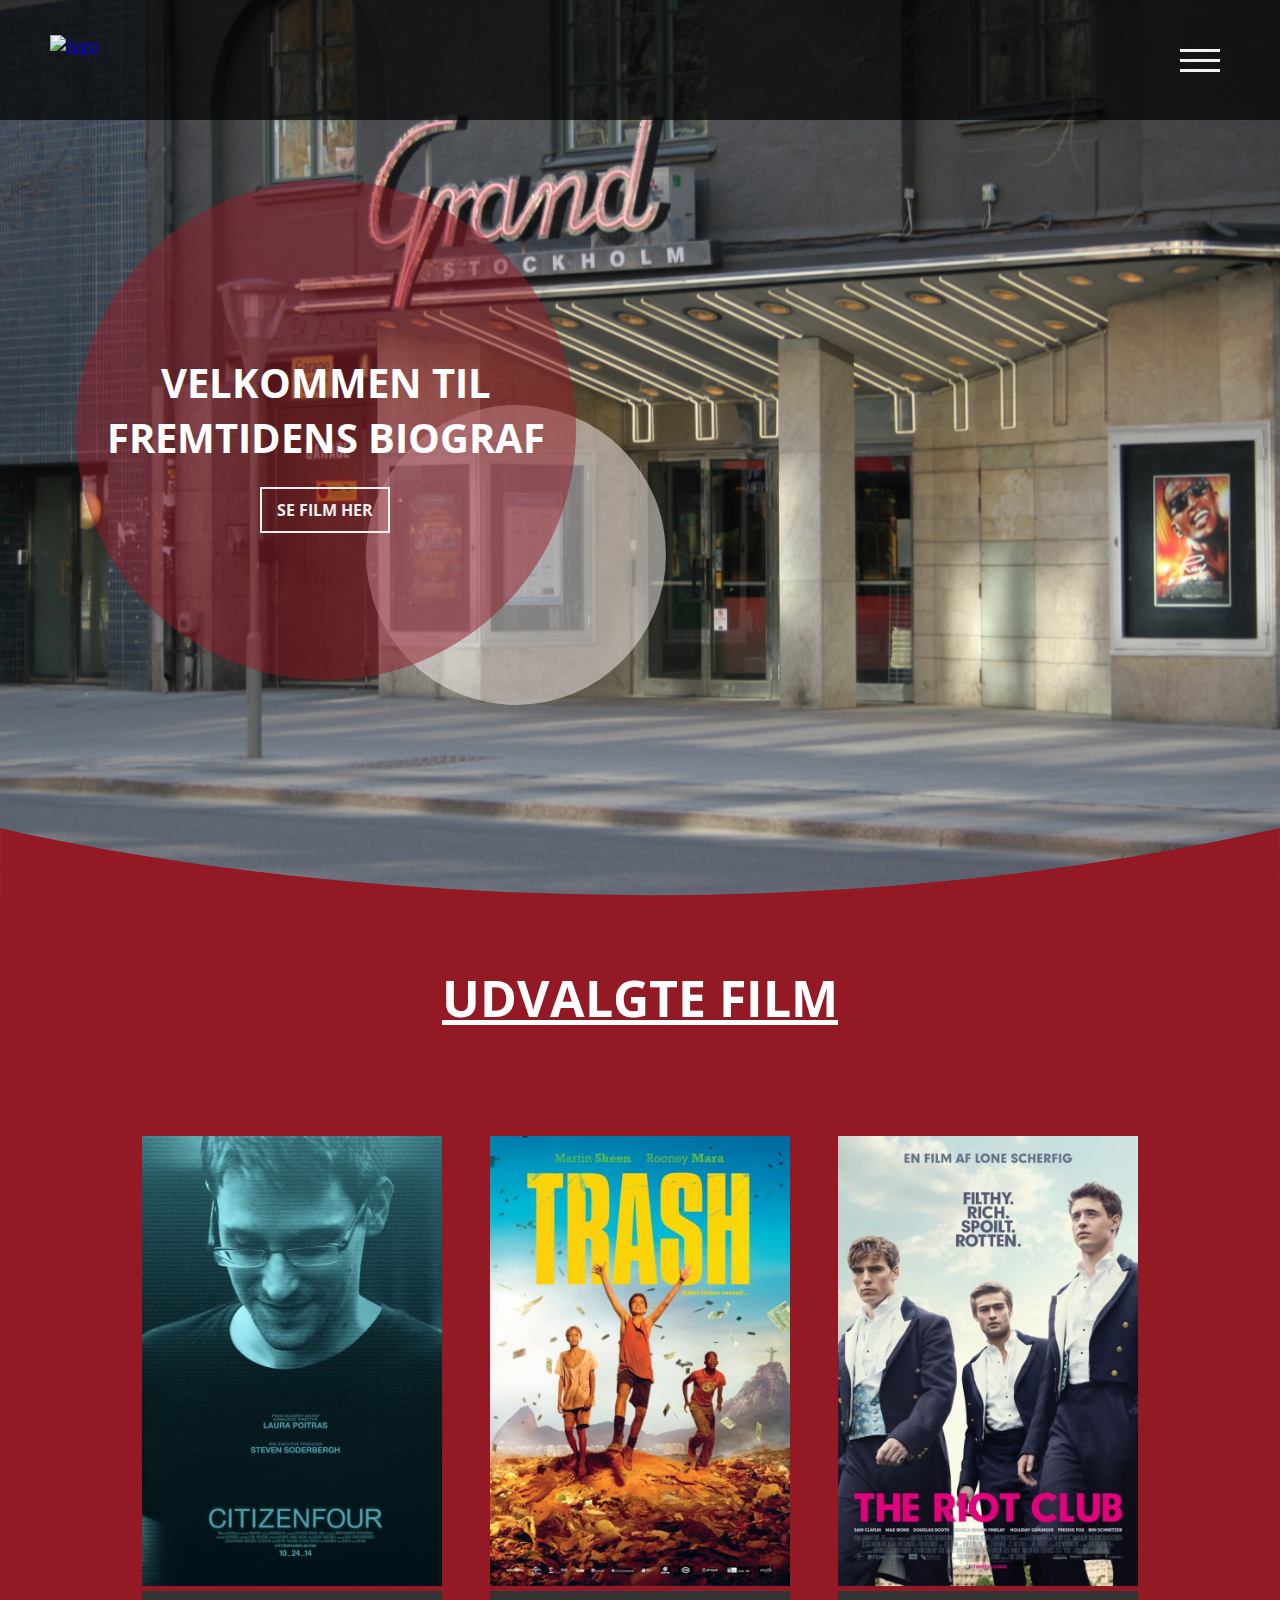
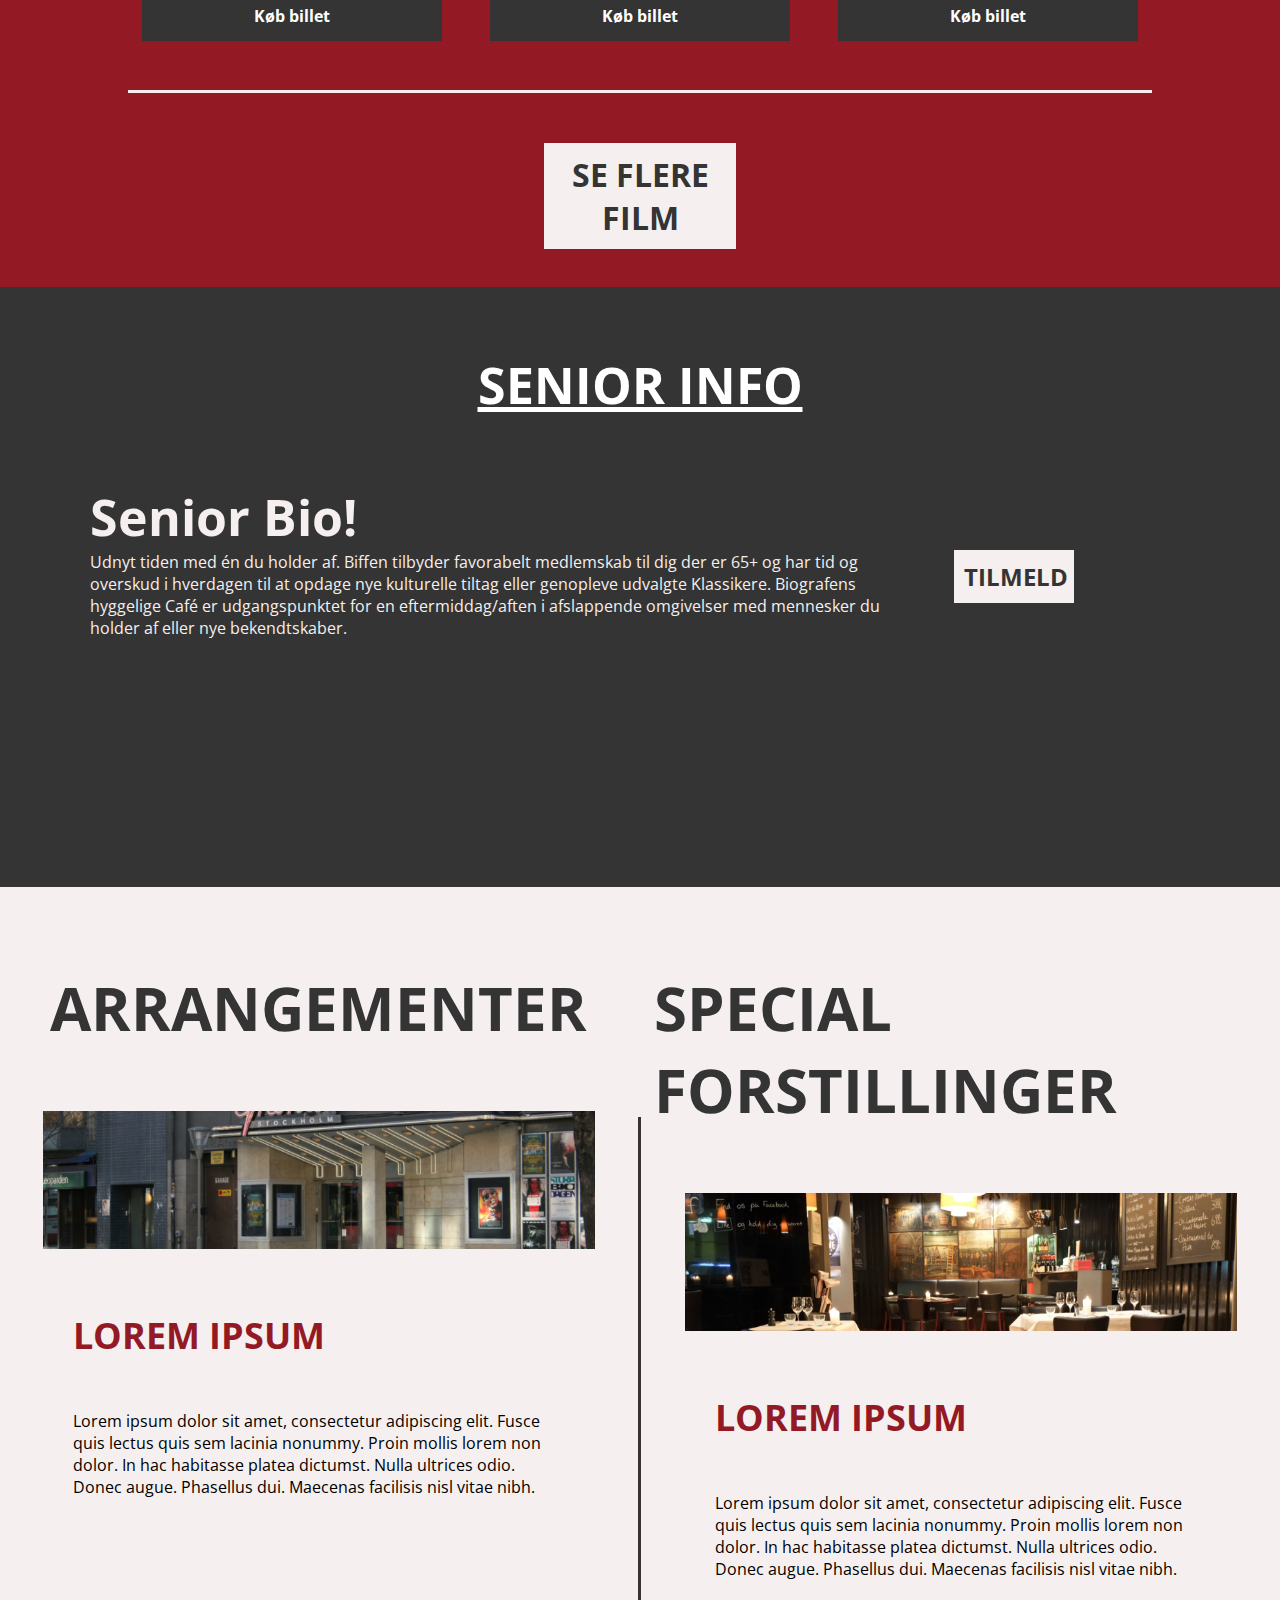
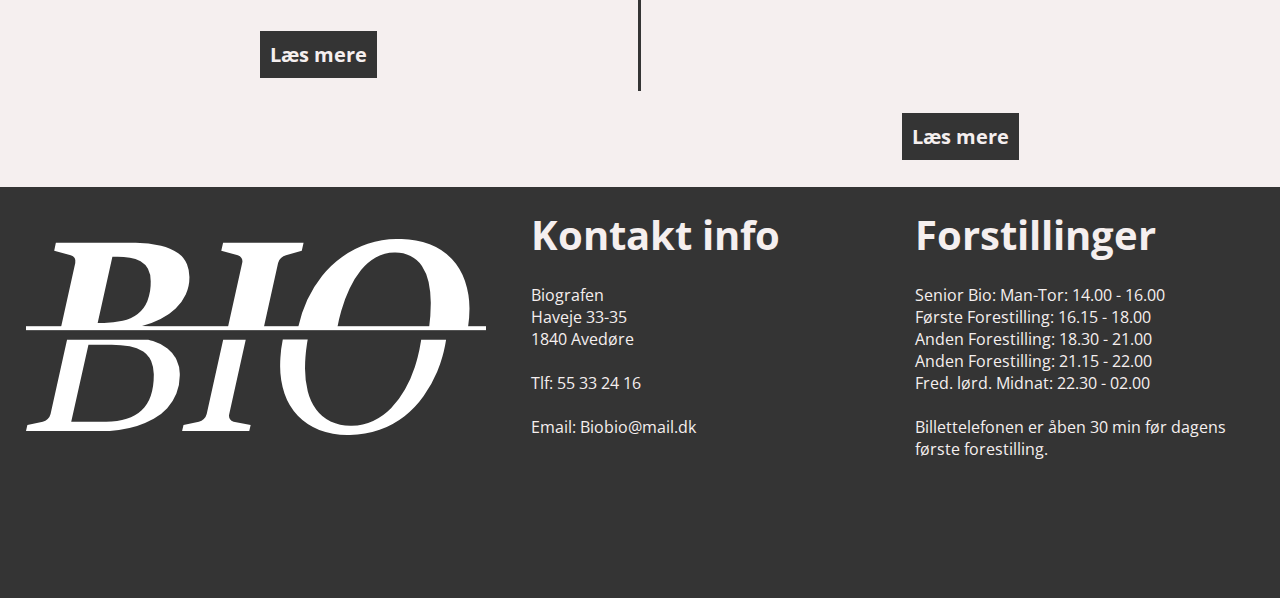
==== commit 85255060: "yessa done" ====
--- a/index.html
+++ b/index.html
@@ -62,10 +62,10 @@
             <section class="highlight-header">
                 <h3>Udvalgte film</h3>
             </section>
-            <div class="fixi">
-                <div class="section-line"></div>    
+            <div class="fixi">  
                 <div class="movie-container"></div>
             </div>
+            <div class="section-line"></div>  
                     <button onclick="window.location.href='/film.html'">SE FLERE FILM</button>
         </section>
 
--- a/css/main.css
+++ b/css/main.css
@@ -61,13 +61,17 @@
   font-size: 16px;
   cursor: pointer;
   text-align: center;
-}
-
-.movie-container .productContainer .orderBtn .anchor,
-.movie-container .productContainer .orderBtn .anchor:link,
-.movie-container .productContainer .orderBtn .anchor:visited {
   color: #fff;
   text-decoration: none;
+}
+
+.movie-container .productContainer .orderBtn :link,
+.movie-container .productContainer .orderBtn :visited {
+  text-decoration: none;
+}
+
+.movie-container .productContainer .orderBtn:hover {
+  background-color: #343434;
 }
 
 .movie-container .productContainer .card {
@@ -378,6 +382,8 @@
       -ms-flex-align: center;
           align-items: center;
   height: 24px;
+  -webkit-box-sizing: content-box;
+          box-sizing: content-box;
 }
 
 #order #order-container #buy-tickets #tickets > div:first-of-type {
@@ -1340,6 +1346,7 @@
   padding-top: 140px;
   position: relative;
   padding-bottom: 40px;
+  background-color: unset;
 }
 
 .overlay {
@@ -1477,7 +1484,7 @@
 }
 
 @media (max-width: 900px) {
-  body {
+  #valgt-film {
     background-color: black;
   }
   .overlay {
@@ -1502,7 +1509,7 @@
     width: 120px !important;
   }
   .poster-container {
-    margin-right: 0;
+    margin-right: 0 !important;
   }
   .poster-container .poster {
     display: none;
@@ -1669,6 +1676,10 @@
 
 .fixi .movie-container .productContainer .orderBtn {
   background-color: #343434 !important;
+}
+
+.fixi .movie-container .productContainer .orderBtn a {
+  color: #fff;
 }
 
 .fixi .movie-container .productContainer .orderBtn:hover {
